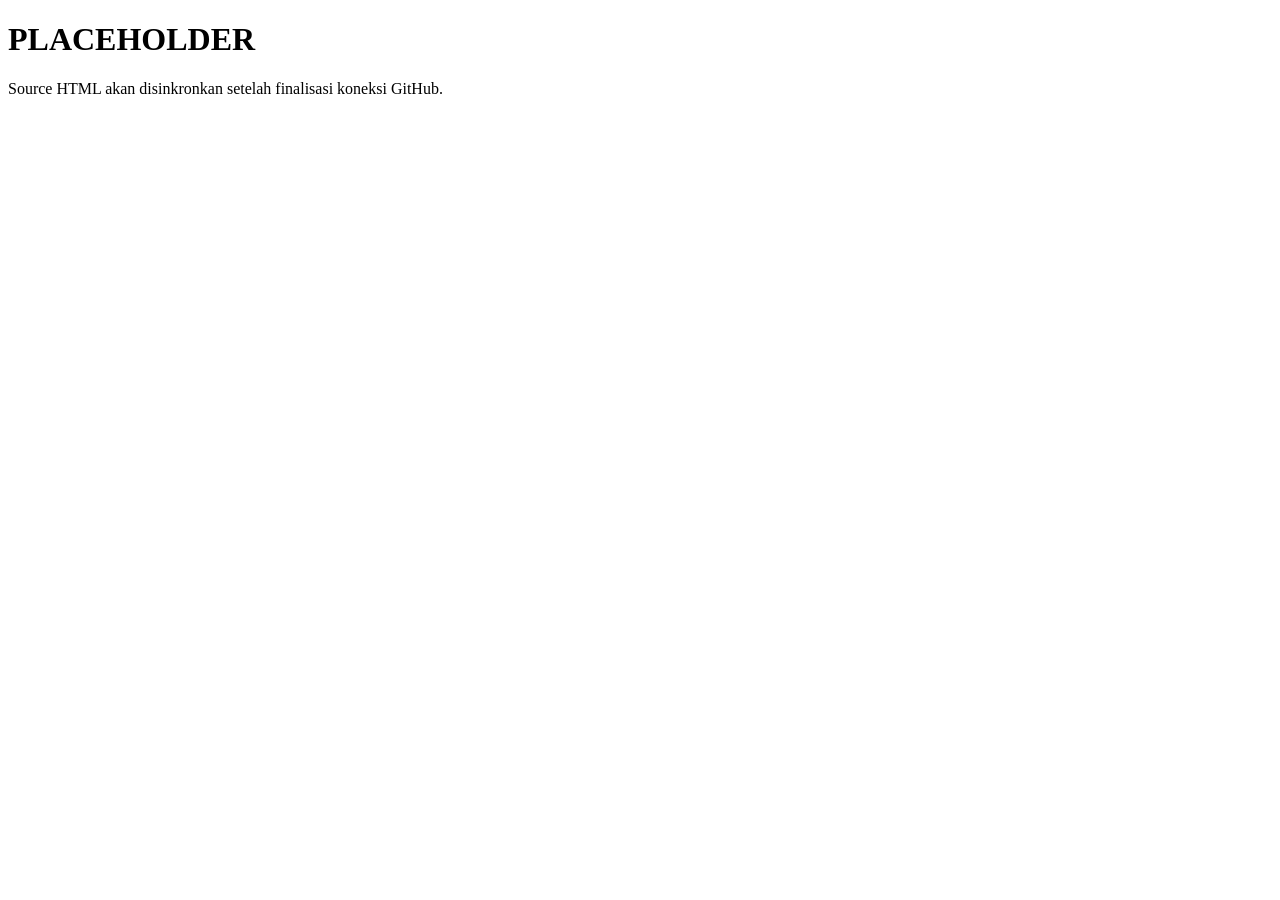
==== index.html @ 344e80d4 "Initialize Link 01" ====
<!DOCTYPE html>
<html><head><meta charset="UTF-8"><meta name="viewport" content="width=device-width, initial-scale=1.0"><title>Layanan Surat - Puskesmas Klampis Ngasem</title></head><body><h1>PLACEHOLDER</h1><p>Source HTML akan disinkronkan setelah finalisasi koneksi GitHub.</p></body></html>
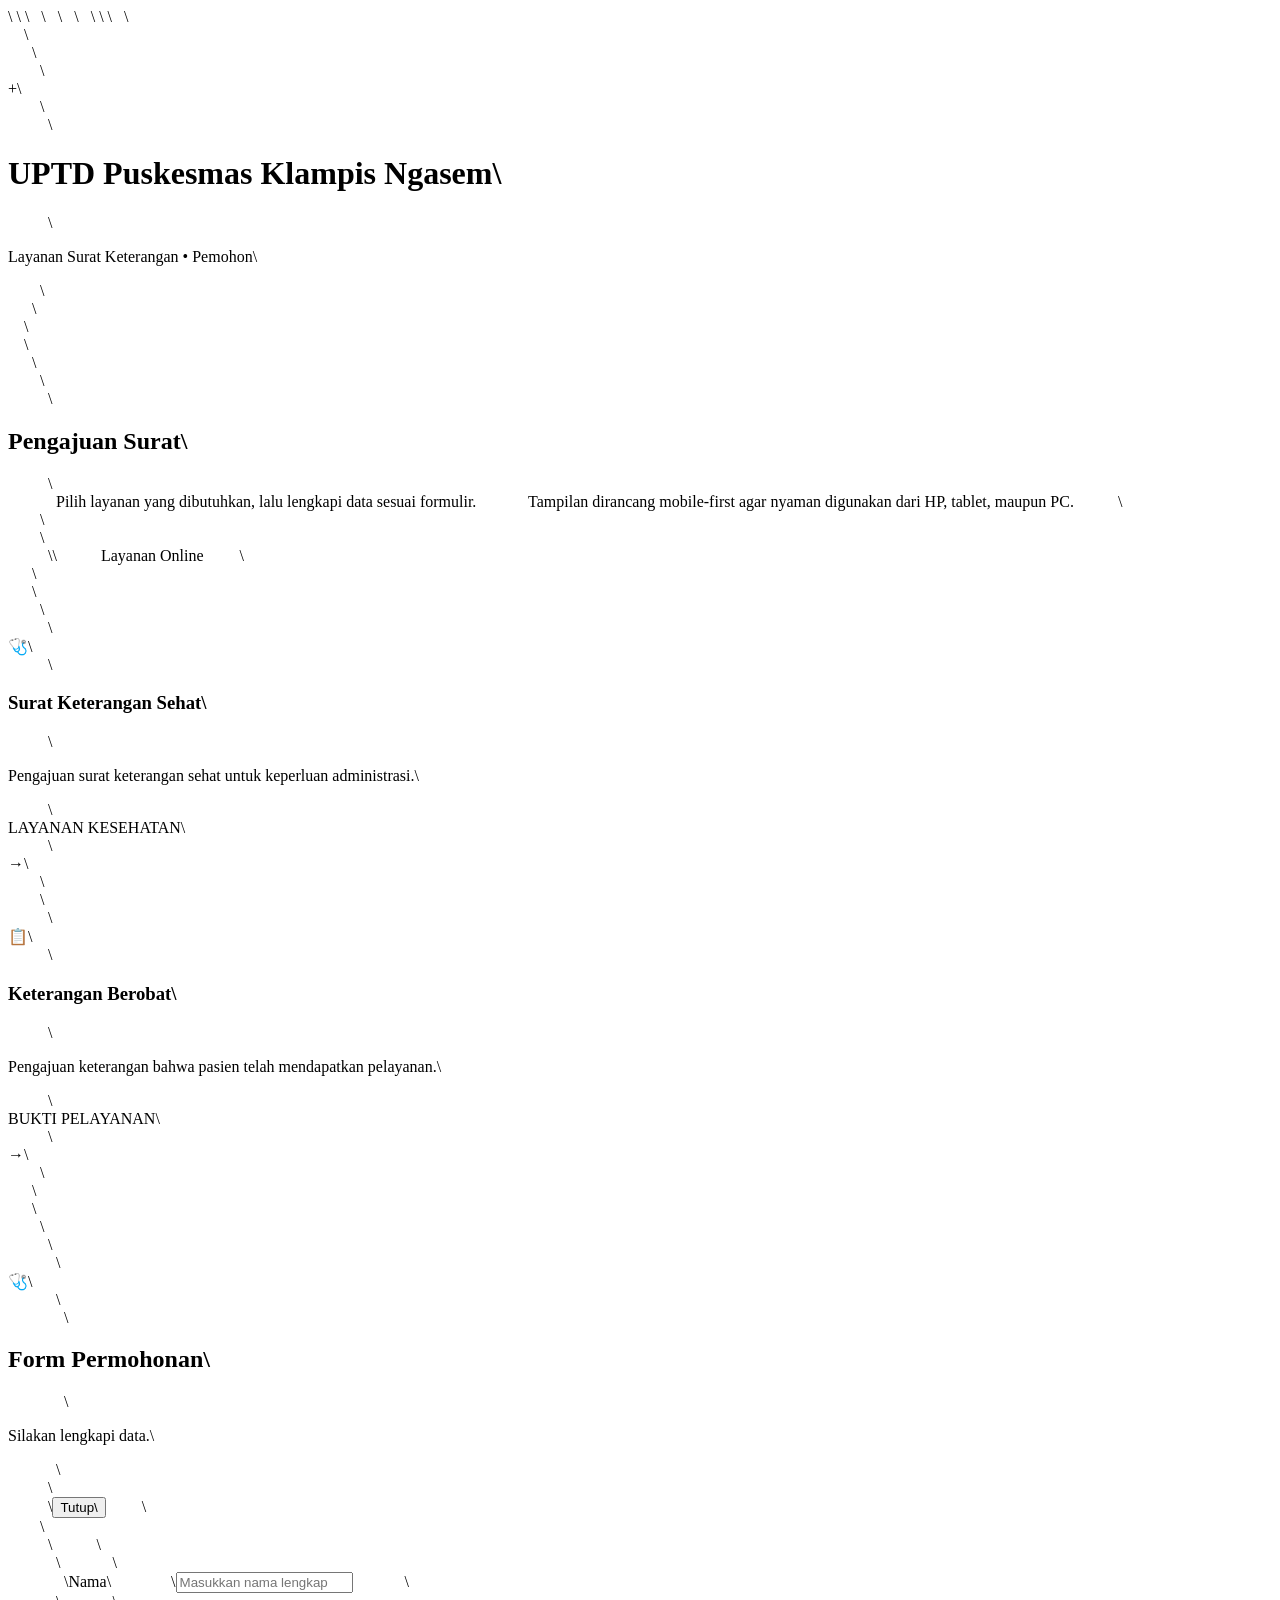
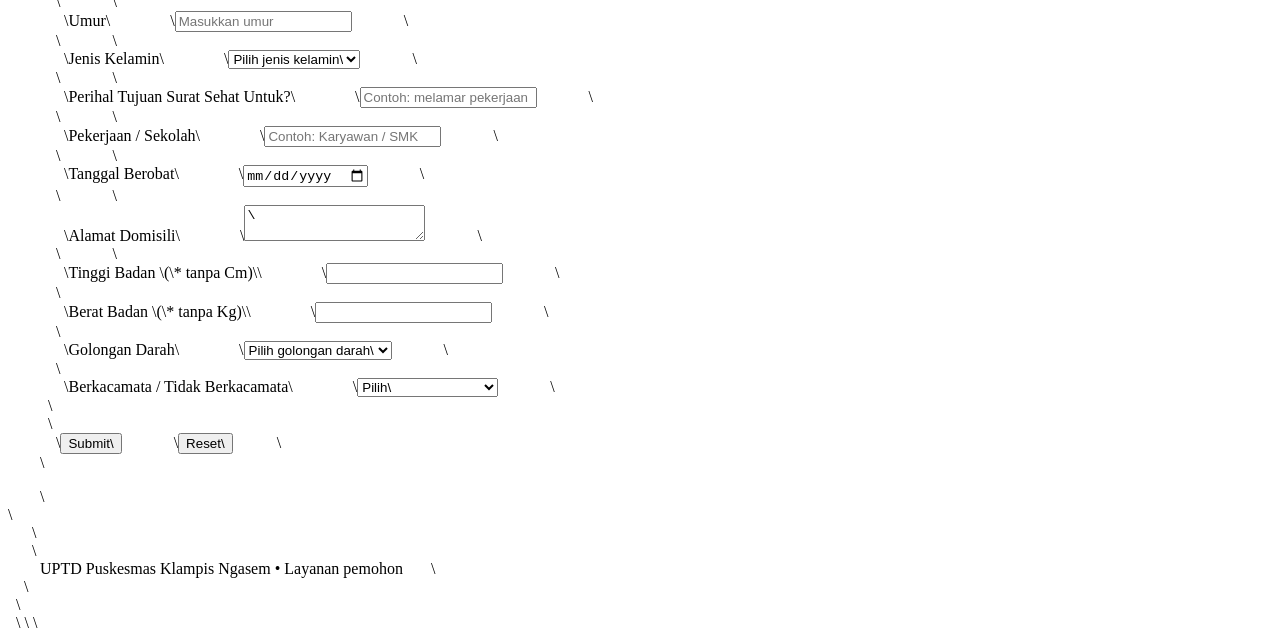
==== commit a2c17fa8: "Replace Link 01 placeholder with final applicant page" ====
--- a/index.html
+++ b/index.html
@@ -1,2 +1,2439 @@
-<!DOCTYPE html>
-<html><head><meta charset="UTF-8"><meta name="viewport" content="width=device-width, initial-scale=1.0"><title>Layanan Surat - Puskesmas Klampis Ngasem</title></head><body><h1>PLACEHOLDER</h1><p>Source HTML akan disinkronkan setelah finalisasi koneksi GitHub.</p></body></html>+\<!DOCTYPE html>
+
+\<html lang="id">
+
+\<head>
+
+  \<base target="\_top">
+
+  \<meta name="viewport" content="width=device-width, initial-scale=1.0, viewport-fit=cover">
+
+  \<title>Layanan Surat - Puskesmas Klampis Ngasem\</title>
+
+
+
+  \<style>
+
+    \*{
+
+      box-sizing:border-box;
+
+      -webkit-tap-highlight-color:transparent;
+
+    }
+
+
+
+    :root{
+
+      --ink:#14334a;
+
+      --muted:#6d8395;
+
+      --line:rgba(255,255,255,.48);
+
+      --shadow:0 24px 70px rgba(24,63,92,.16);
+
+      --radius:28px;
+
+      --sehat-1:#08a95b;
+
+      --sehat-2:#00753d;
+
+      --sehat-3:#44db8c;
+
+      --berobat-1:#ffc928;
+
+      --berobat-2:#f18f00;
+
+      --berobat-3:#ffe36e;
+
+      --blue-1:#0d82ff;
+
+      --blue-2:#1454c8;
+
+    }
+
+
+
+    html{
+
+      scroll-behavior:smooth;
+
+      background:#f2f8fb;
+
+    }
+
+
+
+    body{
+
+      margin:0;
+
+      min-height:100vh;
+
+      font-family:Inter,system-ui,-apple-system,BlinkMacSystemFont,"Segoe UI",Arial,Helvetica,sans-serif;
+
+      color:var(--ink);
+
+      background:
+
+        radial-gradient(circle at 8% 8%, rgba(0,166,255,.20), transparent 24%),
+
+        radial-gradient(circle at 92% 18%, rgba(0,201,120,.17), transparent 26%),
+
+        radial-gradient(circle at 18% 90%, rgba(255,196,0,.13), transparent 25%),
+
+        linear-gradient(135deg,#edf8ff 0%,#f7fbff 50%,#eefbf7 100%);
+
+      overflow-x:hidden;
+
+    }
+
+
+
+    body::before,
+
+    body::after{
+
+      content:"";
+
+      position:fixed;
+
+      z-index:-1;
+
+      border-radius:50%;
+
+      filter:blur(1px);
+
+      pointer-events:none;
+
+    }
+
+
+
+    body::before{
+
+      width:230px;
+
+      height:230px;
+
+      left:-90px;
+
+      top:22%;
+
+      background:radial-gradient(circle,#1ab6ff 0%,rgba(26,182,255,.12) 55%,transparent 72%);
+
+      opacity:.6;
+
+    }
+
+
+
+    body::after{
+
+      width:260px;
+
+      height:260px;
+
+      right:-90px;
+
+      bottom:5%;
+
+      background:radial-gradient(circle,#21d27f 0%,rgba(33,210,127,.10) 58%,transparent 74%);
+
+      opacity:.55;
+
+    }
+
+
+
+    .container{
+
+      width:min(1160px,94%);
+
+      margin:0 auto;
+
+      padding:18px 0 42px;
+
+    }
+
+
+
+    /\* ===== HEADER ===== \*/
+
+    header{
+
+      padding:8px 0 20px;
+
+    }
+
+
+
+    .brand{
+
+      display:flex;
+
+      align-items:center;
+
+      gap:14px;
+
+    }
+
+
+
+    .logo{
+
+      width:58px;
+
+      height:58px;
+
+      flex:0 0 58px;
+
+      border-radius:20px;
+
+      display:flex;
+
+      align-items:center;
+
+      justify-content:center;
+
+      color:#fff;
+
+      font-size:31px;
+
+      font-weight:900;
+
+      background:
+
+        linear-gradient(145deg,#15a8ff 0%,#0c70dd 52%,#084db4 100%);
+
+      border:1px solid rgba(255,255,255,.70);
+
+      box-shadow:
+
+        inset 0 1px 0 rgba(255,255,255,.55),
+
+        0 15px 30px rgba(4,91,177,.22);
+
+      transform:perspective(600px) rotateX(3deg);
+
+    }
+
+
+
+    .brand-copy h1{
+
+      margin:0;
+
+      font-size:clamp(20px,3vw,27px);
+
+      letter-spacing:-.4px;
+
+      color:#143b55;
+
+    }
+
+
+
+    .brand-copy p{
+
+      margin:4px 0 0;
+
+      color:#7990a1;
+
+      font-size:13px;
+
+      font-weight:600;
+
+    }
+
+
+
+    /\* ===== HERO ===== \*/
+
+    .hero{
+
+      position:relative;
+
+      overflow:hidden;
+
+      padding:26px;
+
+      margin-bottom:22px;
+
+      border-radius:32px;
+
+      background:
+
+        linear-gradient(135deg,rgba(255,255,255,.96),rgba(247,253,255,.82));
+
+      border:1px solid rgba(255,255,255,.95);
+
+      box-shadow:var(--shadow);
+
+      backdrop-filter:blur(12px);
+
+      -webkit-backdrop-filter:blur(12px);
+
+    }
+
+
+
+    .hero::before{
+
+      content:"";
+
+      position:absolute;
+
+      right:-90px;
+
+      top:-110px;
+
+      width:300px;
+
+      height:300px;
+
+      border-radius:50%;
+
+      background:radial-gradient(circle at 35% 35%,rgba(8,168,255,.18),rgba(8,168,255,.04) 58%,transparent 70%);
+
+    }
+
+
+
+    .hero-top{
+
+      position:relative;
+
+      z-index:2;
+
+      display:flex;
+
+      align-items:flex-end;
+
+      justify-content:space-between;
+
+      gap:15px;
+
+    }
+
+
+
+    .hero h2{
+
+      margin:0 0 6px;
+
+      font-size:clamp(26px,4vw,36px);
+
+      letter-spacing:-.8px;
+
+      color:#11384f;
+
+    }
+
+
+
+    .hero-description{
+
+      margin:0;
+
+      color:#6d8496;
+
+      line-height:1.65;
+
+      max-width:720px;
+
+      font-size:14px;
+
+    }
+
+
+
+    .hero-badge{
+
+      display:inline-flex;
+
+      align-items:center;
+
+      gap:7px;
+
+      white-space:nowrap;
+
+      padding:10px 13px;
+
+      border-radius:999px;
+
+      background:rgba(18,132,255,.08);
+
+      border:1px solid rgba(18,132,255,.13);
+
+      color:#126fcb;
+
+      font-size:12px;
+
+      font-weight:800;
+
+      box-shadow:inset 0 1px 0 rgba(255,255,255,.7);
+
+    }
+
+
+
+    .dot{
+
+      width:8px;
+
+      height:8px;
+
+      border-radius:50%;
+
+      background:#12b76a;
+
+      box-shadow:0 0 0 5px rgba(18,183,106,.12);
+
+    }
+
+
+
+    /\* ===== SERVICE CARDS ===== \*/
+
+    .cards{
+
+      position:relative;
+
+      z-index:2;
+
+      display:grid;
+
+      grid-template-columns:repeat(2, minmax(0,1fr));
+
+      gap:18px;
+
+      margin-top:22px;
+
+    }
+
+
+
+    .card{
+
+      position:relative;
+
+      min-height:206px;
+
+      overflow:hidden;
+
+      cursor:pointer;
+
+      border-radius:28px;
+
+      padding:24px;
+
+      color:#fff;
+
+      border:1px solid rgba(255,255,255,.34);
+
+      box-shadow:
+
+        0 22px 48px rgba(14,64,98,.18),
+
+        inset 0 1px 0 rgba(255,255,255,.28);
+
+      transform:translateY(0) scale(1);
+
+      transition:
+
+        transform .22s ease,
+
+        box-shadow .22s ease,
+
+        filter .22s ease;
+
+      isolation:isolate;
+
+    }
+
+
+
+    .card::before{
+
+      content:"";
+
+      position:absolute;
+
+      inset:0;
+
+      z-index:-3;
+
+      background:
+
+        linear-gradient(145deg,rgba(255,255,255,.22),transparent 35%),
+
+        linear-gradient(320deg,rgba(0,0,0,.13),transparent 58%);
+
+    }
+
+
+
+    .card::after{
+
+      content:"";
+
+      position:absolute;
+
+      z-index:-2;
+
+      width:210px;
+
+      height:210px;
+
+      right:-90px;
+
+      top:-110px;
+
+      border-radius:50%;
+
+      background:radial-gradient(circle,rgba(255,255,255,.34) 0%,rgba(255,255,255,.09) 50%,transparent 72%);
+
+    }
+
+
+
+    .card:hover{
+
+      transform:translateY(-5px) scale(1.012);
+
+      box-shadow:
+
+        0 28px 64px rgba(14,64,98,.23),
+
+        inset 0 1px 0 rgba(255,255,255,.33);
+
+      filter:saturate(1.05);
+
+    }
+
+
+
+    .card:active{
+
+      transform:translateY(-1px) scale(.996);
+
+    }
+
+
+
+    .card.sehat{
+
+      background:
+
+        linear-gradient(145deg,var(--sehat-3) 0%,var(--sehat-1) 36%,var(--sehat-2) 100%);
+
+    }
+
+
+
+    .card.berobat{
+
+      background:
+
+        linear-gradient(145deg,var(--berobat-3) 0%,var(--berobat-1) 33%,var(--berobat-2) 100%);
+
+      color:#503600;
+
+    }
+
+
+
+    .icon-wrap{
+
+      width:58px;
+
+      height:58px;
+
+      display:flex;
+
+      align-items:center;
+
+      justify-content:center;
+
+      margin-bottom:18px;
+
+      border-radius:19px;
+
+      background:rgba(255,255,255,.22);
+
+      border:1px solid rgba(255,255,255,.38);
+
+      box-shadow:
+
+        inset 0 2px 0 rgba(255,255,255,.36),
+
+        0 10px 24px rgba(0,0,0,.10);
+
+      backdrop-filter:blur(6px);
+
+      -webkit-backdrop-filter:blur(6px);
+
+      font-size:29px;
+
+    }
+
+
+
+    .card.berobat .icon-wrap{
+
+      background:rgba(255,255,255,.29);
+
+      border-color:rgba(255,255,255,.45);
+
+    }
+
+
+
+    .card h3{
+
+      margin:0 0 8px;
+
+      font-size:clamp(20px,2.6vw,27px);
+
+      line-height:1.1;
+
+      letter-spacing:-.45px;
+
+    }
+
+
+
+    .card p{
+
+      margin:0;
+
+      max-width:90%;
+
+      min-height:40px;
+
+      font-size:13px;
+
+      line-height:1.55;
+
+      color:rgba(255,255,255,.88);
+
+    }
+
+
+
+    .card.berobat p{
+
+      color:rgba(80,54,0,.78);
+
+    }
+
+
+
+    .card-action{
+
+      position:absolute;
+
+      right:20px;
+
+      bottom:18px;
+
+      width:46px;
+
+      height:46px;
+
+      display:flex;
+
+      align-items:center;
+
+      justify-content:center;
+
+      border-radius:16px;
+
+      background:rgba(255,255,255,.20);
+
+      border:1px solid rgba(255,255,255,.30);
+
+      box-shadow:
+
+        inset 0 1px 0 rgba(255,255,255,.34),
+
+        0 9px 20px rgba(0,0,0,.10);
+
+      font-size:22px;
+
+      color:#fff;
+
+    }
+
+
+
+    .card.berobat .card-action{
+
+      background:rgba(255,255,255,.30);
+
+      border-color:rgba(255,255,255,.42);
+
+      color:#5f4100;
+
+    }
+
+
+
+    .mini-tag{
+
+      display:inline-flex;
+
+      align-items:center;
+
+      margin-top:15px;
+
+      padding:7px 10px;
+
+      border-radius:999px;
+
+      background:rgba(255,255,255,.16);
+
+      border:1px solid rgba(255,255,255,.26);
+
+      font-size:11px;
+
+      font-weight:800;
+
+      color:#fff;
+
+    }
+
+
+
+    .card.berobat .mini-tag{
+
+      color:#624200;
+
+      background:rgba(255,255,255,.28);
+
+      border-color:rgba(255,255,255,.42);
+
+    }
+
+
+
+    /\* ===== FORM ===== \*/
+
+    .form-area{
+
+      display:none;
+
+      position:relative;
+
+      overflow:hidden;
+
+      margin-top:22px;
+
+      padding:24px;
+
+      border-radius:30px;
+
+      background:rgba(255,255,255,.94);
+
+      border:1px solid rgba(255,255,255,.92);
+
+      box-shadow:0 25px 75px rgba(23,69,103,.15);
+
+      backdrop-filter:blur(12px);
+
+      -webkit-backdrop-filter:blur(12px);
+
+    }
+
+
+
+    .form-area::before{
+
+      content:"";
+
+      position:absolute;
+
+      inset:auto -70px -120px auto;
+
+      width:260px;
+
+      height:260px;
+
+      border-radius:50%;
+
+      background:radial-gradient(circle,rgba(0,160,255,.10),transparent 70%);
+
+      pointer-events:none;
+
+    }
+
+
+
+    .form-area.theme-sehat{
+
+      box-shadow:
+
+        0 28px 80px rgba(0,121,61,.15),
+
+        inset 0 0 0 1px rgba(0,168,91,.06);
+
+    }
+
+
+
+    .form-area.theme-berobat{
+
+      box-shadow:
+
+        0 28px 80px rgba(224,145,0,.15),
+
+        inset 0 0 0 1px rgba(241,143,0,.07);
+
+    }
+
+
+
+    .form-header{
+
+      position:relative;
+
+      z-index:2;
+
+      display:flex;
+
+      justify-content:space-between;
+
+      align-items:flex-start;
+
+      gap:16px;
+
+      padding-bottom:18px;
+
+      border-bottom:1px solid #e7eff4;
+
+    }
+
+
+
+    .form-title-line{
+
+      display:flex;
+
+      align-items:flex-start;
+
+      gap:12px;
+
+    }
+
+
+
+    .form-mark{
+
+      width:44px;
+
+      height:44px;
+
+      flex:0 0 44px;
+
+      display:flex;
+
+      align-items:center;
+
+      justify-content:center;
+
+      border-radius:15px;
+
+      font-size:21px;
+
+      background:#ecf7ff;
+
+      box-shadow:inset 0 1px 0 rgba(255,255,255,.85);
+
+    }
+
+
+
+    .theme-sehat .form-mark{
+
+      background:#e8f8ef;
+
+    }
+
+
+
+    .theme-berobat .form-mark{
+
+      background:#fff4cb;
+
+    }
+
+
+
+    .form-header h2{
+
+      margin:0;
+
+      font-size:clamp(20px,3vw,28px);
+
+      color:#17394f;
+
+      letter-spacing:-.45px;
+
+    }
+
+
+
+    .form-header p{
+
+      margin:6px 0 0;
+
+      color:#708697;
+
+      font-size:13px;
+
+      line-height:1.5;
+
+    }
+
+
+
+    .close-btn{
+
+      flex:0 0 auto;
+
+      border:1px solid #dce8ee !important;
+
+      background:#f3f7fa !important;
+
+      color:#476274 !important;
+
+      box-shadow:none !important;
+
+    }
+
+
+
+    .form-grid{
+
+      position:relative;
+
+      z-index:2;
+
+      display:grid;
+
+      grid-template-columns:repeat(2,minmax(0,1fr));
+
+      gap:16px;
+
+      margin-top:22px;
+
+    }
+
+
+
+    .field{
+
+      display:flex;
+
+      flex-direction:column;
+
+      gap:7px;
+
+    }
+
+
+
+    .full{
+
+      grid-column:1/-1;
+
+    }
+
+
+
+    label{
+
+      font-size:12px;
+
+      font-weight:800;
+
+      color:#4f6779;
+
+      letter-spacing:.1px;
+
+    }
+
+
+
+    input,
+
+    select,
+
+    textarea{
+
+      width:100%;
+
+      border:1px solid #dbe7ee;
+
+      border-radius:14px;
+
+      padding:13px 14px;
+
+      font-size:14px;
+
+      line-height:1.4;
+
+      color:#17384d;
+
+      background:linear-gradient(180deg,#ffffff,#fafdff);
+
+      outline:none;
+
+      font-family:inherit;
+
+      box-shadow:
+
+        inset 0 1px 0 rgba(255,255,255,.86),
+
+        0 6px 18px rgba(38,80,110,.04);
+
+      transition:
+
+        border-color .18s ease,
+
+        box-shadow .18s ease,
+
+        transform .18s ease;
+
+    }
+
+
+
+    input::placeholder,
+
+    textarea::placeholder{
+
+      color:#9aadb9;
+
+    }
+
+
+
+    input:focus,
+
+    select:focus,
+
+    textarea:focus{
+
+      border-color:#238de7;
+
+      box-shadow:
+
+        0 0 0 4px rgba(35,141,231,.10),
+
+        0 10px 24px rgba(38,110,157,.08);
+
+      transform:translateY(-1px);
+
+    }
+
+
+
+    .theme-sehat input:focus,
+
+    .theme-sehat select:focus,
+
+    .theme-sehat textarea:focus{
+
+      border-color:#13aa68;
+
+      box-shadow:
+
+        0 0 0 4px rgba(19,170,104,.10),
+
+        0 10px 24px rgba(28,127,84,.08);
+
+    }
+
+
+
+    .theme-berobat input:focus,
+
+    .theme-berobat select:focus,
+
+    .theme-berobat textarea:focus{
+
+      border-color:#f1a116;
+
+      box-shadow:
+
+        0 0 0 4px rgba(241,161,22,.11),
+
+        0 10px 24px rgba(185,121,16,.08);
+
+    }
+
+
+
+    textarea{
+
+      min-height:106px;
+
+      resize:vertical;
+
+    }
+
+
+
+    .field-note{
+
+      margin-top:2px;
+
+      font-size:10px;
+
+      color:#8aa0af;
+
+    }
+
+
+
+    .actions{
+
+      position:relative;
+
+      z-index:2;
+
+      display:flex;
+
+      gap:10px;
+
+      margin-top:22px;
+
+      flex-wrap:wrap;
+
+    }
+
+
+
+    button{
+
+      border:none;
+
+      border-radius:14px;
+
+      min-height:46px;
+
+      padding:12px 18px;
+
+      font-size:14px;
+
+      font-weight:900;
+
+      cursor:pointer;
+
+      font-family:inherit;
+
+      transition:
+
+        transform .18s ease,
+
+        box-shadow .18s ease,
+
+        filter .18s ease,
+
+        background .18s ease;
+
+    }
+
+
+
+    button:hover{
+
+      transform:translateY(-2px);
+
+      filter:saturate(1.05);
+
+    }
+
+
+
+    button:active{
+
+      transform:translateY(0);
+
+    }
+
+
+
+    #btnSubmit{
+
+      color:#fff;
+
+      background:
+
+        linear-gradient(145deg,#0f95f8 0%,#087edb 45%,#075eb6 100%);
+
+      box-shadow:
+
+        0 13px 28px rgba(8,126,219,.23),
+
+        inset 0 1px 0 rgba(255,255,255,.34);
+
+    }
+
+
+
+    .theme-sehat #btnSubmit{
+
+      background:
+
+        linear-gradient(145deg,#18ba70 0%,#099b5a 48%,#087241 100%);
+
+      box-shadow:
+
+        0 13px 28px rgba(9,155,90,.24),
+
+        inset 0 1px 0 rgba(255,255,255,.34);
+
+    }
+
+
+
+    .theme-berobat #btnSubmit{
+
+      color:#503300;
+
+      background:
+
+        linear-gradient(145deg,#ffe46c 0%,#ffc328 46%,#f09300 100%);
+
+      box-shadow:
+
+        0 13px 28px rgba(240,147,0,.24),
+
+        inset 0 1px 0 rgba(255,255,255,.37);
+
+    }
+
+
+
+    .secondary{
+
+      background:linear-gradient(180deg,#f6f9fb,#edf3f6);
+
+      color:#496274;
+
+      border:1px solid #dde8ee;
+
+      box-shadow:0 7px 18px rgba(42,73,95,.07);
+
+    }
+
+
+
+    .message{
+
+      position:relative;
+
+      z-index:2;
+
+      display:none;
+
+      margin-top:18px;
+
+      padding:16px;
+
+      border-radius:15px;
+
+      line-height:1.55;
+
+      font-size:13px;
+
+    }
+
+
+
+    .success{
+
+      background:linear-gradient(145deg,#ecfbf3,#dcf6e8);
+
+      color:#1b704a;
+
+      border:1px solid #c4ead5;
+
+    }
+
+
+
+    .error{
+
+      background:linear-gradient(145deg,#fff2f2,#ffe5e5);
+
+      color:#a12b2b;
+
+      border:1px solid #f3cccc;
+
+    }
+
+
+
+    .loading{
+
+      opacity:.62;
+
+      pointer-events:none;
+
+    }
+
+
+
+    .hidden{
+
+      display:none!important;
+
+    }
+
+
+
+    .readonly-note{
+
+      padding:11px 12px;
+
+      border-radius:12px;
+
+      background:#f6fafc;
+
+      border:1px dashed #cbdfe9;
+
+      color:#6d8393;
+
+      font-size:11px;
+
+      line-height:1.5;
+
+    }
+
+
+
+    /\* ===== FOOTER ===== \*/
+
+    .footer-note{
+
+      margin-top:18px;
+
+      text-align:center;
+
+      color:#90a3ae;
+
+      font-size:10px;
+
+      letter-spacing:.15px;
+
+    }
+
+
+
+    /\* ===== MOBILE-FIRST ===== \*/
+
+    @media (max-width:700px){
+
+      body{
+
+        background:
+
+          radial-gradient(circle at 15% 5%,rgba(0,166,255,.17),transparent 28%),
+
+          radial-gradient(circle at 95% 22%,rgba(0,201,120,.15),transparent 30%),
+
+          linear-gradient(180deg,#edf8ff 0%,#f9fcfd 52%,#eefaf5 100%);
+
+      }
+
+
+
+      .container{
+
+        width:calc(100% - 24px);
+
+        padding:10px 0 28px;
+
+      }
+
+
+
+      header{
+
+        padding:4px 2px 13px;
+
+      }
+
+
+
+      .brand{
+
+        gap:11px;
+
+      }
+
+
+
+      .logo{
+
+        width:50px;
+
+        height:50px;
+
+        flex-basis:50px;
+
+        border-radius:17px;
+
+        font-size:27px;
+
+      }
+
+
+
+      .brand-copy h1{
+
+        font-size:18px;
+
+      }
+
+
+
+      .brand-copy p{
+
+        font-size:11px;
+
+      }
+
+
+
+      .hero{
+
+        padding:17px;
+
+        border-radius:24px;
+
+        margin-bottom:14px;
+
+      }
+
+
+
+      .hero-top{
+
+        display:block;
+
+      }
+
+
+
+      .hero h2{
+
+        font-size:25px;
+
+      }
+
+
+
+      .hero-description{
+
+        font-size:12px;
+
+        line-height:1.55;
+
+      }
+
+
+
+      .hero-badge{
+
+        margin-top:12px;
+
+        font-size:10px;
+
+        padding:8px 11px;
+
+      }
+
+
+
+      .cards{
+
+        grid-template-columns:1fr;
+
+        gap:13px;
+
+        margin-top:16px;
+
+      }
+
+
+
+      .card{
+
+        min-height:196px;
+
+        padding:20px;
+
+        border-radius:24px;
+
+      }
+
+
+
+      .card h3{
+
+        font-size:22px;
+
+      }
+
+
+
+      .card p{
+
+        font-size:12px;
+
+        max-width:84%;
+
+      }
+
+
+
+      .icon-wrap{
+
+        width:54px;
+
+        height:54px;
+
+        margin-bottom:15px;
+
+        border-radius:18px;
+
+      }
+
+
+
+      .card-action{
+
+        width:43px;
+
+        height:43px;
+
+        right:15px;
+
+        bottom:15px;
+
+        border-radius:15px;
+
+      }
+
+
+
+      .mini-tag{
+
+        margin-top:12px;
+
+        font-size:10px;
+
+      }
+
+
+
+      .form-area{
+
+        padding:17px;
+
+        border-radius:24px;
+
+        margin-top:14px;
+
+      }
+
+
+
+      .form-header{
+
+        gap:12px;
+
+      }
+
+
+
+      .form-title-line{
+
+        gap:10px;
+
+      }
+
+
+
+      .form-mark{
+
+        width:40px;
+
+        height:40px;
+
+        flex-basis:40px;
+
+        border-radius:14px;
+
+        font-size:19px;
+
+      }
+
+
+
+      .form-header h2{
+
+        font-size:20px;
+
+      }
+
+
+
+      .form-header p{
+
+        font-size:11px;
+
+      }
+
+
+
+      .form-header{
+
+        align-items:flex-start;
+
+      }
+
+
+
+      .close-btn{
+
+        min-height:40px;
+
+        padding:9px 11px;
+
+        font-size:11px;
+
+      }
+
+
+
+      .form-grid{
+
+        grid-template-columns:1fr;
+
+        gap:13px;
+
+        margin-top:18px;
+
+      }
+
+
+
+      .full{
+
+        grid-column:auto;
+
+      }
+
+
+
+      label{
+
+        font-size:11px;
+
+      }
+
+
+
+      input,
+
+      select,
+
+      textarea{
+
+        min-height:44px;
+
+        padding:12px;
+
+        border-radius:13px;
+
+        font-size:13px;
+
+      }
+
+
+
+      textarea{
+
+        min-height:100px;
+
+      }
+
+
+
+      .actions{
+
+        display:grid;
+
+        grid-template-columns:1fr 1fr;
+
+        gap:9px;
+
+      }
+
+
+
+      .actions button{
+
+        width:100%;
+
+        padding:11px 12px;
+
+        min-height:46px;
+
+        font-size:13px;
+
+      }
+
+
+
+      .message{
+
+        padding:14px;
+
+        font-size:12px;
+
+      }
+
+
+
+      .footer-note{
+
+        font-size:9px;
+
+      }
+
+    }
+
+
+
+    @media (min-width:701px) and (max-width:950px){
+
+      .container{
+
+        width:92%;
+
+      }
+
+      .card{
+
+        min-height:210px;
+
+      }
+
+    }
+
+
+
+    @media (max-width:480px){
+
+      .cards{
+
+        gap:11px;
+
+      }
+
+
+
+      .card{
+
+        min-height:184px;
+
+      }
+
+
+
+      .card h3{
+
+        font-size:20px;
+
+      }
+
+
+
+      .card p{
+
+        max-width:82%;
+
+      }
+
+
+
+      .card-action{
+
+        width:40px;
+
+        height:40px;
+
+        font-size:19px;
+
+      }
+
+
+
+      .actions{
+
+        grid-template-columns:1fr;
+
+      }
+
+    }
+
+
+
+    @media (prefers-reduced-motion:reduce){
+
+      \*,
+
+      \*::before,
+
+      \*::after{
+
+        scroll-behavior:auto!important;
+
+        transition:none!important;
+
+      }
+
+    }
+
+  \</style>
+
+\</head>
+
+
+
+\<body>
+
+  \<div class="container">
+
+
+
+    \<header>
+
+      \<div class="brand">
+
+        \<div class="logo">+\</div>
+
+        \<div class="brand-copy">
+
+          \<h1>UPTD Puskesmas Klampis Ngasem\</h1>
+
+          \<p>Layanan Surat Keterangan • Pemohon\</p>
+
+        \</div>
+
+      \</div>
+
+    \</header>
+
+
+
+    \<section class="hero">
+
+      \<div class="hero-top">
+
+        \<div>
+
+          \<h2>Pengajuan Surat\</h2>
+
+          \<div class="hero-description">
+
+            Pilih layanan yang dibutuhkan, lalu lengkapi data sesuai formulir.
+
+            Tampilan dirancang mobile-first agar nyaman digunakan dari HP, tablet, maupun PC.
+
+          \</div>
+
+        \</div>
+
+
+
+        \<div class="hero-badge">
+
+          \<span class="dot">\</span>
+
+          Layanan Online
+
+        \</div>
+
+      \</div>
+
+
+
+      \<div class="cards">
+
+        \<div class="card sehat" onclick="bukaForm('SURAT_SEHAT')" role="button" tabindex="0"
+
+             onkeydown="if(event.key==='Enter'||event.key===' '){event.preventDefault();bukaForm('SURAT_SEHAT')}">
+
+          \<div class="icon-wrap">🩺\</div>
+
+          \<h3>Surat Keterangan Sehat\</h3>
+
+          \<p>Pengajuan surat keterangan sehat untuk keperluan administrasi.\</p>
+
+          \<div class="mini-tag">LAYANAN KESEHATAN\</div>
+
+          \<div class="card-action">→\</div>
+
+        \</div>
+
+
+
+        \<div class="card berobat" onclick="bukaForm('KETERANGAN_BEROBAT')" role="button" tabindex="0"
+
+             onkeydown="if(event.key==='Enter'||event.key===' '){event.preventDefault();bukaForm('KETERANGAN_BEROBAT')}">
+
+          \<div class="icon-wrap">📋\</div>
+
+          \<h3>Keterangan Berobat\</h3>
+
+          \<p>Pengajuan keterangan bahwa pasien telah mendapatkan pelayanan.\</p>
+
+          \<div class="mini-tag">BUKTI PELAYANAN\</div>
+
+          \<div class="card-action">→\</div>
+
+        \</div>
+
+      \</div>
+
+
+
+      \<div id="formArea" class="form-area">
+
+        \<div class="form-header">
+
+          \<div class="form-title-line">
+
+            \<div class="form-mark" id="formMark">🩺\</div>
+
+            \<div>
+
+              \<h2 id="judulForm">Form Permohonan\</h2>
+
+              \<p id="subjudulForm">Silakan lengkapi data.\</p>
+
+            \</div>
+
+          \</div>
+
+          \<button type="button" class="secondary close-btn" onclick="tutupForm()">Tutup\</button>
+
+        \</div>
+
+
+
+        \<form id="formPermohonan">
+
+          \<input type="hidden" id="jenisPermohonan">
+
+
+
+          \<div class="form-grid">
+
+
+
+            \<!-- NAMA -->
+
+            \<div class="field full">
+
+              \<label for="nama">Nama\</label>
+
+              \<input type="text" id="nama" required placeholder="Masukkan nama lengkap" autocomplete="name">
+
+            \</div>
+
+
+
+            \<!-- UMUR -->
+
+            \<div class="field" id="umurField">
+
+              \<label for="umur">Umur\</label>
+
+              \<input type="number" id="umur" min="0" step="1" inputmode="numeric"
+
+                     required placeholder="Masukkan umur">
+
+            \</div>
+
+
+
+            \<!-- JENIS KELAMIN -->
+
+            \<div class="field" id="jenisKelaminField">
+
+              \<label for="jenisKelamin">Jenis Kelamin\</label>
+
+              \<select id="jenisKelamin" required>
+
+                \<option value="">Pilih jenis kelamin\</option>
+
+                \<option value="Laki-laki">Laki-laki\</option>
+
+                \<option value="Perempuan">Perempuan\</option>
+
+              \</select>
+
+            \</div>
+
+
+
+            \<!-- TUJUAN SURAT SEHAT -->
+
+            \<div class="field full" id="keperluanField">
+
+              \<label for="keperluan">Perihal Tujuan Surat Sehat Untuk?\</label>
+
+              \<input type="text" id="keperluan" placeholder="Contoh: melamar pekerjaan">
+
+            \</div>
+
+
+
+            \<!-- PEKERJAAN / SEKOLAH UNTUK BEROBAT -->
+
+            \<div class="field" id="pekerjaanField">
+
+              \<label for="pekerjaanSekolah">Pekerjaan / Sekolah\</label>
+
+              \<input type="text" id="pekerjaanSekolah" placeholder="Contoh: Karyawan / SMK">
+
+            \</div>
+
+
+
+            \<!-- TANGGAL BEROBAT -->
+
+            \<div class="field" id="tanggalBerobatField">
+
+              \<label for="tanggalBerobat">Tanggal Berobat\</label>
+
+              \<input type="date" id="tanggalBerobat">
+
+            \</div>
+
+
+
+            \<!-- ALAMAT -->
+
+            \<div class="field full">
+
+              \<label for="alamat">Alamat Domisili\</label>
+
+              \<textarea id="alamat" required placeholder="Masukkan alamat domisili lengkap">\</textarea>
+
+            \</div>
+
+
+
+            \<!-- ================= SURAT SEHAT ================= -->
+
+
+
+            \<div class="field sehat-field" id="tinggiBadanField">
+
+              \<label for="tinggiBadan">Tinggi Badan \<span class="field-note">(\* tanpa Cm)\</span>\</label>
+
+              \<input type="number" id="tinggiBadan" min="1" step="0.1" inputmode="decimal"
+
+                     placeholder="Contoh: 170">
+
+            \</div>
+
+
+
+            \<div class="field sehat-field" id="beratBadanField">
+
+              \<label for="beratBadan">Berat Badan \<span class="field-note">(\* tanpa Kg)\</span>\</label>
+
+              \<input type="number" id="beratBadan" min="1" step="0.1" inputmode="decimal"
+
+                     placeholder="Contoh: 65">
+
+            \</div>
+
+
+
+            \<div class="field sehat-field" id="golonganDarahField">
+
+              \<label for="golonganDarah">Golongan Darah\</label>
+
+              \<select id="golonganDarah">
+
+                \<option value="">Pilih golongan darah\</option>
+
+                \<option value="A">A\</option>
+
+                \<option value="B">B\</option>
+
+                \<option value="AB">AB\</option>
+
+                \<option value="O">O\</option>
+
+              \</select>
+
+            \</div>
+
+
+
+            \<div class="field sehat-field" id="berkacamataField">
+
+              \<label for="berkacamata">Berkacamata / Tidak Berkacamata\</label>
+
+              \<select id="berkacamata">
+
+                \<option value="">Pilih\</option>
+
+                \<option value="Berkacamata">Berkacamata\</option>
+
+                \<option value="Tidak Berkacamata">Tidak Berkacamata\</option>
+
+              \</select>
+
+            \</div>
+
+
+
+          \</div>
+
+
+
+          \<div class="actions">
+
+            \<button type="submit" id="btnSubmit">Submit\</button>
+
+            \<button type="button" class="secondary" onclick="resetForm()">Reset\</button>
+
+          \</div>
+
+        \</form>
+
+
+
+        \<div id="message" class="message">\</div>
+
+      \</div>
+
+
+
+      \<div class="footer-note">
+
+        UPTD Puskesmas Klampis Ngasem • Layanan pemohon
+
+      \</div>
+
+    \</section>
+
+
+
+  \</div>
+
+
+
+  \<script>
+
+    let jenisAktif = '';
+
+
+
+    function setFieldRequired(id, required) {
+
+      const el = document.getElementById(id);
+
+      if (el) el.required = required;
+
+    }
+
+
+
+    function setVisible(id, visible) {
+
+      const el = document.getElementById(id);
+
+      if (el) el.style.display = visible ? 'flex' : 'none';
+
+    }
+
+
+
+    function bukaForm(jenis) {
+
+      jenisAktif = jenis;
+
+      document.getElementById('jenisPermohonan').value = jenis;
+
+
+
+      const isSehat = jenis === 'SURAT_SEHAT';
+
+      const formArea = document.getElementById('formArea');
+
+      const formMark = document.getElementById('formMark');
+
+
+
+      document.getElementById('judulForm').innerText = isSehat
+
+        ? 'SURAT KETERANGAN SEHAT'
+
+        : 'KETERANGAN BEROBAT';
+
+
+
+      document.getElementById('subjudulForm').innerText = isSehat
+
+        ? 'Silakan masukkan identitas anda kemudian klik submit.'
+
+        : 'Silakan isi data pasien dan tanggal berobat.';
+
+
+
+      formMark.innerText = isSehat ? '🩺' : '📋';
+
+
+
+      // Tema form sesuai jenis layanan
+
+      formArea.classList.remove('theme-sehat','theme-berobat');
+
+      formArea.classList.add(isSehat ? 'theme-sehat' : 'theme-berobat');
+
+
+
+      // Form khusus SURAT SEHAT sesuai rancangan sebelumnya.
+
+      setVisible('keperluanField', isSehat);
+
+      setVisible('pekerjaanField', !isSehat);
+
+      setVisible('tanggalBerobatField', !isSehat);
+
+
+
+      setVisible('tinggiBadanField', isSehat);
+
+      setVisible('beratBadanField', isSehat);
+
+      setVisible('golonganDarahField', isSehat);
+
+      setVisible('berkacamataField', isSehat);
+
+
+
+      setFieldRequired('keperluan', isSehat);
+
+      setFieldRequired('pekerjaanSekolah', !isSehat);
+
+      setFieldRequired('tanggalBerobat', !isSehat);
+
+
+
+      setFieldRequired('tinggiBadan', isSehat);
+
+      setFieldRequired('beratBadan', isSehat);
+
+      setFieldRequired('golonganDarah', isSehat);
+
+      setFieldRequired('berkacamata', isSehat);
+
+
+
+      formArea.style.display = 'block';
+
+
+
+      requestAnimationFrame(() => {
+
+        formArea.scrollIntoView({ behavior: 'smooth', block: 'start' });
+
+      });
+
+    }
+
+
+
+    function tutupForm() {
+
+      document.getElementById('formArea').style.display = 'none';
+
+    }
+
+
+
+    function resetForm() {
+
+      document.getElementById('formPermohonan').reset();
+
+      document.getElementById('jenisPermohonan').value = jenisAktif;
+
+      document.getElementById('message').style.display = 'none';
+
+    }
+
+
+
+    document.getElementById('formPermohonan').addEventListener('submit', function(e) {
+
+      e.preventDefault();
+
+
+
+      const formArea = document.getElementById('formArea');
+
+      const btn = document.getElementById('btnSubmit');
+
+
+
+      const data = {
+
+        jenisPermohonan: jenisAktif,
+
+        nama: document.getElementById('nama').value.trim(),
+
+        jenisKelamin: document.getElementById('jenisKelamin').value,
+
+        umur: document.getElementById('umur').value.trim(),
+
+        pekerjaanSekolah: document.getElementById('pekerjaanSekolah').value.trim(),
+
+        keperluan: document.getElementById('keperluan').value.trim(),
+
+        alamat: document.getElementById('alamat').value.trim(),
+
+
+
+        // Data Surat Keterangan Sehat
+
+        tinggiBadan: document.getElementById('tinggiBadan').value.trim(),
+
+        beratBadan: document.getElementById('beratBadan').value.trim(),
+
+        golonganDarah: document.getElementById('golonganDarah').value,
+
+        berkacamata: document.getElementById('berkacamata').value,
+
+
+
+        tanggalBerobat: document.getElementById('tanggalBerobat').value
+
+      };
+
+
+
+      btn.innerText = 'Mengirim...';
+
+      formArea.classList.add('loading');
+
+
+
+      google.script.run
+
+        .withSuccessHandler(function(result) {
+
+          formArea.classList.remove('loading');
+
+          btn.innerText = 'Submit';
+
+
+
+          tampilMessage(
+
+            'success',
+
+            '\<b>Permohonan berhasil dikirim.\</b>\<br>\<br>' +
+
+            'ID Permohonan:\<br>\<b>' + escapeHtml(result.id) + '\</b>\<br>\<br>' +
+
+            'Silakan menunggu proses petugas.'
+
+          );
+
+
+
+          document.getElementById('formPermohonan').reset();
+
+          document.getElementById('jenisPermohonan').value = jenisAktif;
+
+        })
+
+        .withFailureHandler(function(error) {
+
+          formArea.classList.remove('loading');
+
+          btn.innerText = 'Submit';
+
+
+
+          tampilMessage(
+
+            'error',
+
+            escapeHtml(error.message || 'Terjadi kesalahan.')
+
+          );
+
+        })
+
+        .submitPermohonan(data);
+
+    });
+
+
+
+    function tampilMessage(type, text) {
+
+      const el = document.getElementById('message');
+
+      el.className = 'message ' + type;
+
+      el.innerHTML = text;
+
+      el.style.display = 'block';
+
+      el.scrollIntoView({ behavior: 'smooth', block: 'nearest' });
+
+    }
+
+
+
+    function escapeHtml(value) {
+
+      return String(value || '')
+
+        .replace(/&/g, '&amp;')
+
+        .replace(/\</g, '&lt;')
+
+        .replace(/>/g, '&gt;')
+
+        .replace(/"/g, '&quot;')
+
+        .replace(/'/g, '&#039;');
+
+    }
+
+  \</script>
+
+\</body>
+
+\</html>
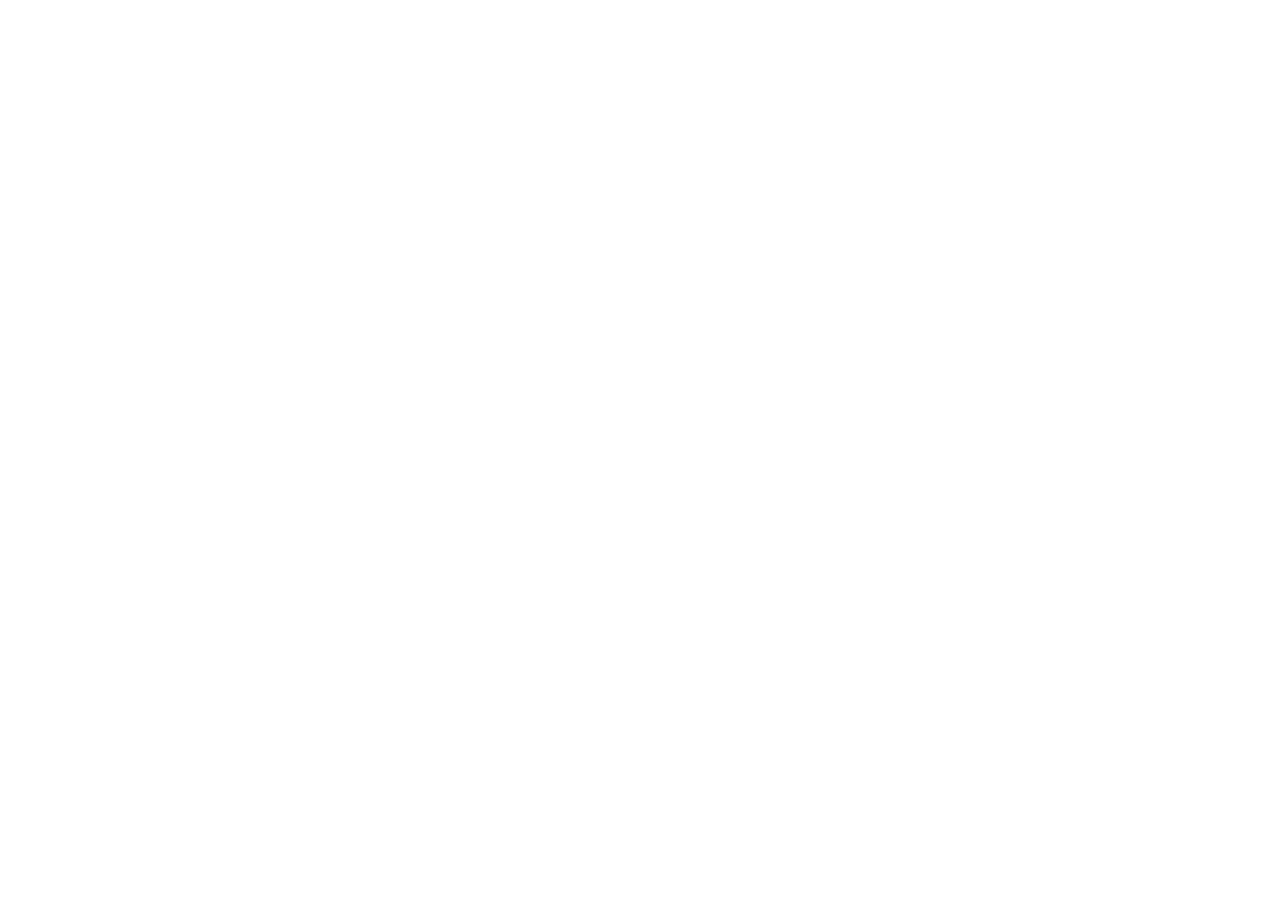
==== commit 128c9c74: "Fix Link 01 HTML escaping for GitHub Pages" ====
--- a/index.html
+++ b/index.html
@@ -1,20 +1,20 @@
-\<!DOCTYPE html>
-
-\<html lang="id">
-
-\<head>
-
-  \<base target="\_top">
-
-  \<meta name="viewport" content="width=device-width, initial-scale=1.0, viewport-fit=cover">
-
-  \<title>Layanan Surat - Puskesmas Klampis Ngasem\</title>
-
-
-
-  \<style>
-
-    \*{
+<!DOCTYPE html>
+
+<html lang="id">
+
+<head>
+
+  <base target="_top">
+
+  <meta name="viewport" content="width=device-width, initial-scale=1.0, viewport-fit=cover">
+
+  <title>Layanan Surat - Puskesmas Klampis Ngasem</title>
+
+
+
+  <style>
+
+    *{
 
       box-sizing:border-box;
 
@@ -160,7 +160,7 @@
 
 
 
-    /\* ===== HEADER ===== \*/
+    /* ===== HEADER ===== */
 
     header{
 
@@ -250,7 +250,7 @@
 
 
 
-    /\* ===== HERO ===== \*/
+    /* ===== HERO ===== */
 
     .hero{
 
@@ -396,7 +396,7 @@
 
 
 
-    /\* ===== SERVICE CARDS ===== \*/
+    /* ===== SERVICE CARDS ===== */
 
     .cards{
 
@@ -720,7 +720,7 @@
 
 
 
-    /\* ===== FORM ===== \*/
+    /* ===== FORM ===== */
 
     .form-area{
 
@@ -997,1443 +997,3 @@
       box-shadow:
 
         inset 0 1px 0 rgba(255,255,255,.86),
-
-        0 6px 18px rgba(38,80,110,.04);
-
-      transition:
-
-        border-color .18s ease,
-
-        box-shadow .18s ease,
-
-        transform .18s ease;
-
-    }
-
-
-
-    input::placeholder,
-
-    textarea::placeholder{
-
-      color:#9aadb9;
-
-    }
-
-
-
-    input:focus,
-
-    select:focus,
-
-    textarea:focus{
-
-      border-color:#238de7;
-
-      box-shadow:
-
-        0 0 0 4px rgba(35,141,231,.10),
-
-        0 10px 24px rgba(38,110,157,.08);
-
-      transform:translateY(-1px);
-
-    }
-
-
-
-    .theme-sehat input:focus,
-
-    .theme-sehat select:focus,
-
-    .theme-sehat textarea:focus{
-
-      border-color:#13aa68;
-
-      box-shadow:
-
-        0 0 0 4px rgba(19,170,104,.10),
-
-        0 10px 24px rgba(28,127,84,.08);
-
-    }
-
-
-
-    .theme-berobat input:focus,
-
-    .theme-berobat select:focus,
-
-    .theme-berobat textarea:focus{
-
-      border-color:#f1a116;
-
-      box-shadow:
-
-        0 0 0 4px rgba(241,161,22,.11),
-
-        0 10px 24px rgba(185,121,16,.08);
-
-    }
-
-
-
-    textarea{
-
-      min-height:106px;
-
-      resize:vertical;
-
-    }
-
-
-
-    .field-note{
-
-      margin-top:2px;
-
-      font-size:10px;
-
-      color:#8aa0af;
-
-    }
-
-
-
-    .actions{
-
-      position:relative;
-
-      z-index:2;
-
-      display:flex;
-
-      gap:10px;
-
-      margin-top:22px;
-
-      flex-wrap:wrap;
-
-    }
-
-
-
-    button{
-
-      border:none;
-
-      border-radius:14px;
-
-      min-height:46px;
-
-      padding:12px 18px;
-
-      font-size:14px;
-
-      font-weight:900;
-
-      cursor:pointer;
-
-      font-family:inherit;
-
-      transition:
-
-        transform .18s ease,
-
-        box-shadow .18s ease,
-
-        filter .18s ease,
-
-        background .18s ease;
-
-    }
-
-
-
-    button:hover{
-
-      transform:translateY(-2px);
-
-      filter:saturate(1.05);
-
-    }
-
-
-
-    button:active{
-
-      transform:translateY(0);
-
-    }
-
-
-
-    #btnSubmit{
-
-      color:#fff;
-
-      background:
-
-        linear-gradient(145deg,#0f95f8 0%,#087edb 45%,#075eb6 100%);
-
-      box-shadow:
-
-        0 13px 28px rgba(8,126,219,.23),
-
-        inset 0 1px 0 rgba(255,255,255,.34);
-
-    }
-
-
-
-    .theme-sehat #btnSubmit{
-
-      background:
-
-        linear-gradient(145deg,#18ba70 0%,#099b5a 48%,#087241 100%);
-
-      box-shadow:
-
-        0 13px 28px rgba(9,155,90,.24),
-
-        inset 0 1px 0 rgba(255,255,255,.34);
-
-    }
-
-
-
-    .theme-berobat #btnSubmit{
-
-      color:#503300;
-
-      background:
-
-        linear-gradient(145deg,#ffe46c 0%,#ffc328 46%,#f09300 100%);
-
-      box-shadow:
-
-        0 13px 28px rgba(240,147,0,.24),
-
-        inset 0 1px 0 rgba(255,255,255,.37);
-
-    }
-
-
-
-    .secondary{
-
-      background:linear-gradient(180deg,#f6f9fb,#edf3f6);
-
-      color:#496274;
-
-      border:1px solid #dde8ee;
-
-      box-shadow:0 7px 18px rgba(42,73,95,.07);
-
-    }
-
-
-
-    .message{
-
-      position:relative;
-
-      z-index:2;
-
-      display:none;
-
-      margin-top:18px;
-
-      padding:16px;
-
-      border-radius:15px;
-
-      line-height:1.55;
-
-      font-size:13px;
-
-    }
-
-
-
-    .success{
-
-      background:linear-gradient(145deg,#ecfbf3,#dcf6e8);
-
-      color:#1b704a;
-
-      border:1px solid #c4ead5;
-
-    }
-
-
-
-    .error{
-
-      background:linear-gradient(145deg,#fff2f2,#ffe5e5);
-
-      color:#a12b2b;
-
-      border:1px solid #f3cccc;
-
-    }
-
-
-
-    .loading{
-
-      opacity:.62;
-
-      pointer-events:none;
-
-    }
-
-
-
-    .hidden{
-
-      display:none!important;
-
-    }
-
-
-
-    .readonly-note{
-
-      padding:11px 12px;
-
-      border-radius:12px;
-
-      background:#f6fafc;
-
-      border:1px dashed #cbdfe9;
-
-      color:#6d8393;
-
-      font-size:11px;
-
-      line-height:1.5;
-
-    }
-
-
-
-    /\* ===== FOOTER ===== \*/
-
-    .footer-note{
-
-      margin-top:18px;
-
-      text-align:center;
-
-      color:#90a3ae;
-
-      font-size:10px;
-
-      letter-spacing:.15px;
-
-    }
-
-
-
-    /\* ===== MOBILE-FIRST ===== \*/
-
-    @media (max-width:700px){
-
-      body{
-
-        background:
-
-          radial-gradient(circle at 15% 5%,rgba(0,166,255,.17),transparent 28%),
-
-          radial-gradient(circle at 95% 22%,rgba(0,201,120,.15),transparent 30%),
-
-          linear-gradient(180deg,#edf8ff 0%,#f9fcfd 52%,#eefaf5 100%);
-
-      }
-
-
-
-      .container{
-
-        width:calc(100% - 24px);
-
-        padding:10px 0 28px;
-
-      }
-
-
-
-      header{
-
-        padding:4px 2px 13px;
-
-      }
-
-
-
-      .brand{
-
-        gap:11px;
-
-      }
-
-
-
-      .logo{
-
-        width:50px;
-
-        height:50px;
-
-        flex-basis:50px;
-
-        border-radius:17px;
-
-        font-size:27px;
-
-      }
-
-
-
-      .brand-copy h1{
-
-        font-size:18px;
-
-      }
-
-
-
-      .brand-copy p{
-
-        font-size:11px;
-
-      }
-
-
-
-      .hero{
-
-        padding:17px;
-
-        border-radius:24px;
-
-        margin-bottom:14px;
-
-      }
-
-
-
-      .hero-top{
-
-        display:block;
-
-      }
-
-
-
-      .hero h2{
-
-        font-size:25px;
-
-      }
-
-
-
-      .hero-description{
-
-        font-size:12px;
-
-        line-height:1.55;
-
-      }
-
-
-
-      .hero-badge{
-
-        margin-top:12px;
-
-        font-size:10px;
-
-        padding:8px 11px;
-
-      }
-
-
-
-      .cards{
-
-        grid-template-columns:1fr;
-
-        gap:13px;
-
-        margin-top:16px;
-
-      }
-
-
-
-      .card{
-
-        min-height:196px;
-
-        padding:20px;
-
-        border-radius:24px;
-
-      }
-
-
-
-      .card h3{
-
-        font-size:22px;
-
-      }
-
-
-
-      .card p{
-
-        font-size:12px;
-
-        max-width:84%;
-
-      }
-
-
-
-      .icon-wrap{
-
-        width:54px;
-
-        height:54px;
-
-        margin-bottom:15px;
-
-        border-radius:18px;
-
-      }
-
-
-
-      .card-action{
-
-        width:43px;
-
-        height:43px;
-
-        right:15px;
-
-        bottom:15px;
-
-        border-radius:15px;
-
-      }
-
-
-
-      .mini-tag{
-
-        margin-top:12px;
-
-        font-size:10px;
-
-      }
-
-
-
-      .form-area{
-
-        padding:17px;
-
-        border-radius:24px;
-
-        margin-top:14px;
-
-      }
-
-
-
-      .form-header{
-
-        gap:12px;
-
-      }
-
-
-
-      .form-title-line{
-
-        gap:10px;
-
-      }
-
-
-
-      .form-mark{
-
-        width:40px;
-
-        height:40px;
-
-        flex-basis:40px;
-
-        border-radius:14px;
-
-        font-size:19px;
-
-      }
-
-
-
-      .form-header h2{
-
-        font-size:20px;
-
-      }
-
-
-
-      .form-header p{
-
-        font-size:11px;
-
-      }
-
-
-
-      .form-header{
-
-        align-items:flex-start;
-
-      }
-
-
-
-      .close-btn{
-
-        min-height:40px;
-
-        padding:9px 11px;
-
-        font-size:11px;
-
-      }
-
-
-
-      .form-grid{
-
-        grid-template-columns:1fr;
-
-        gap:13px;
-
-        margin-top:18px;
-
-      }
-
-
-
-      .full{
-
-        grid-column:auto;
-
-      }
-
-
-
-      label{
-
-        font-size:11px;
-
-      }
-
-
-
-      input,
-
-      select,
-
-      textarea{
-
-        min-height:44px;
-
-        padding:12px;
-
-        border-radius:13px;
-
-        font-size:13px;
-
-      }
-
-
-
-      textarea{
-
-        min-height:100px;
-
-      }
-
-
-
-      .actions{
-
-        display:grid;
-
-        grid-template-columns:1fr 1fr;
-
-        gap:9px;
-
-      }
-
-
-
-      .actions button{
-
-        width:100%;
-
-        padding:11px 12px;
-
-        min-height:46px;
-
-        font-size:13px;
-
-      }
-
-
-
-      .message{
-
-        padding:14px;
-
-        font-size:12px;
-
-      }
-
-
-
-      .footer-note{
-
-        font-size:9px;
-
-      }
-
-    }
-
-
-
-    @media (min-width:701px) and (max-width:950px){
-
-      .container{
-
-        width:92%;
-
-      }
-
-      .card{
-
-        min-height:210px;
-
-      }
-
-    }
-
-
-
-    @media (max-width:480px){
-
-      .cards{
-
-        gap:11px;
-
-      }
-
-
-
-      .card{
-
-        min-height:184px;
-
-      }
-
-
-
-      .card h3{
-
-        font-size:20px;
-
-      }
-
-
-
-      .card p{
-
-        max-width:82%;
-
-      }
-
-
-
-      .card-action{
-
-        width:40px;
-
-        height:40px;
-
-        font-size:19px;
-
-      }
-
-
-
-      .actions{
-
-        grid-template-columns:1fr;
-
-      }
-
-    }
-
-
-
-    @media (prefers-reduced-motion:reduce){
-
-      \*,
-
-      \*::before,
-
-      \*::after{
-
-        scroll-behavior:auto!important;
-
-        transition:none!important;
-
-      }
-
-    }
-
-  \</style>
-
-\</head>
-
-
-
-\<body>
-
-  \<div class="container">
-
-
-
-    \<header>
-
-      \<div class="brand">
-
-        \<div class="logo">+\</div>
-
-        \<div class="brand-copy">
-
-          \<h1>UPTD Puskesmas Klampis Ngasem\</h1>
-
-          \<p>Layanan Surat Keterangan • Pemohon\</p>
-
-        \</div>
-
-      \</div>
-
-    \</header>
-
-
-
-    \<section class="hero">
-
-      \<div class="hero-top">
-
-        \<div>
-
-          \<h2>Pengajuan Surat\</h2>
-
-          \<div class="hero-description">
-
-            Pilih layanan yang dibutuhkan, lalu lengkapi data sesuai formulir.
-
-            Tampilan dirancang mobile-first agar nyaman digunakan dari HP, tablet, maupun PC.
-
-          \</div>
-
-        \</div>
-
-
-
-        \<div class="hero-badge">
-
-          \<span class="dot">\</span>
-
-          Layanan Online
-
-        \</div>
-
-      \</div>
-
-
-
-      \<div class="cards">
-
-        \<div class="card sehat" onclick="bukaForm('SURAT_SEHAT')" role="button" tabindex="0"
-
-             onkeydown="if(event.key==='Enter'||event.key===' '){event.preventDefault();bukaForm('SURAT_SEHAT')}">
-
-          \<div class="icon-wrap">🩺\</div>
-
-          \<h3>Surat Keterangan Sehat\</h3>
-
-          \<p>Pengajuan surat keterangan sehat untuk keperluan administrasi.\</p>
-
-          \<div class="mini-tag">LAYANAN KESEHATAN\</div>
-
-          \<div class="card-action">→\</div>
-
-        \</div>
-
-
-
-        \<div class="card berobat" onclick="bukaForm('KETERANGAN_BEROBAT')" role="button" tabindex="0"
-
-             onkeydown="if(event.key==='Enter'||event.key===' '){event.preventDefault();bukaForm('KETERANGAN_BEROBAT')}">
-
-          \<div class="icon-wrap">📋\</div>
-
-          \<h3>Keterangan Berobat\</h3>
-
-          \<p>Pengajuan keterangan bahwa pasien telah mendapatkan pelayanan.\</p>
-
-          \<div class="mini-tag">BUKTI PELAYANAN\</div>
-
-          \<div class="card-action">→\</div>
-
-        \</div>
-
-      \</div>
-
-
-
-      \<div id="formArea" class="form-area">
-
-        \<div class="form-header">
-
-          \<div class="form-title-line">
-
-            \<div class="form-mark" id="formMark">🩺\</div>
-
-            \<div>
-
-              \<h2 id="judulForm">Form Permohonan\</h2>
-
-              \<p id="subjudulForm">Silakan lengkapi data.\</p>
-
-            \</div>
-
-          \</div>
-
-          \<button type="button" class="secondary close-btn" onclick="tutupForm()">Tutup\</button>
-
-        \</div>
-
-
-
-        \<form id="formPermohonan">
-
-          \<input type="hidden" id="jenisPermohonan">
-
-
-
-          \<div class="form-grid">
-
-
-
-            \<!-- NAMA -->
-
-            \<div class="field full">
-
-              \<label for="nama">Nama\</label>
-
-              \<input type="text" id="nama" required placeholder="Masukkan nama lengkap" autocomplete="name">
-
-            \</div>
-
-
-
-            \<!-- UMUR -->
-
-            \<div class="field" id="umurField">
-
-              \<label for="umur">Umur\</label>
-
-              \<input type="number" id="umur" min="0" step="1" inputmode="numeric"
-
-                     required placeholder="Masukkan umur">
-
-            \</div>
-
-
-
-            \<!-- JENIS KELAMIN -->
-
-            \<div class="field" id="jenisKelaminField">
-
-              \<label for="jenisKelamin">Jenis Kelamin\</label>
-
-              \<select id="jenisKelamin" required>
-
-                \<option value="">Pilih jenis kelamin\</option>
-
-                \<option value="Laki-laki">Laki-laki\</option>
-
-                \<option value="Perempuan">Perempuan\</option>
-
-              \</select>
-
-            \</div>
-
-
-
-            \<!-- TUJUAN SURAT SEHAT -->
-
-            \<div class="field full" id="keperluanField">
-
-              \<label for="keperluan">Perihal Tujuan Surat Sehat Untuk?\</label>
-
-              \<input type="text" id="keperluan" placeholder="Contoh: melamar pekerjaan">
-
-            \</div>
-
-
-
-            \<!-- PEKERJAAN / SEKOLAH UNTUK BEROBAT -->
-
-            \<div class="field" id="pekerjaanField">
-
-              \<label for="pekerjaanSekolah">Pekerjaan / Sekolah\</label>
-
-              \<input type="text" id="pekerjaanSekolah" placeholder="Contoh: Karyawan / SMK">
-
-            \</div>
-
-
-
-            \<!-- TANGGAL BEROBAT -->
-
-            \<div class="field" id="tanggalBerobatField">
-
-              \<label for="tanggalBerobat">Tanggal Berobat\</label>
-
-              \<input type="date" id="tanggalBerobat">
-
-            \</div>
-
-
-
-            \<!-- ALAMAT -->
-
-            \<div class="field full">
-
-              \<label for="alamat">Alamat Domisili\</label>
-
-              \<textarea id="alamat" required placeholder="Masukkan alamat domisili lengkap">\</textarea>
-
-            \</div>
-
-
-
-            \<!-- ================= SURAT SEHAT ================= -->
-
-
-
-            \<div class="field sehat-field" id="tinggiBadanField">
-
-              \<label for="tinggiBadan">Tinggi Badan \<span class="field-note">(\* tanpa Cm)\</span>\</label>
-
-              \<input type="number" id="tinggiBadan" min="1" step="0.1" inputmode="decimal"
-
-                     placeholder="Contoh: 170">
-
-            \</div>
-
-
-
-            \<div class="field sehat-field" id="beratBadanField">
-
-              \<label for="beratBadan">Berat Badan \<span class="field-note">(\* tanpa Kg)\</span>\</label>
-
-              \<input type="number" id="beratBadan" min="1" step="0.1" inputmode="decimal"
-
-                     placeholder="Contoh: 65">
-
-            \</div>
-
-
-
-            \<div class="field sehat-field" id="golonganDarahField">
-
-              \<label for="golonganDarah">Golongan Darah\</label>
-
-              \<select id="golonganDarah">
-
-                \<option value="">Pilih golongan darah\</option>
-
-                \<option value="A">A\</option>
-
-                \<option value="B">B\</option>
-
-                \<option value="AB">AB\</option>
-
-                \<option value="O">O\</option>
-
-              \</select>
-
-            \</div>
-
-
-
-            \<div class="field sehat-field" id="berkacamataField">
-
-              \<label for="berkacamata">Berkacamata / Tidak Berkacamata\</label>
-
-              \<select id="berkacamata">
-
-                \<option value="">Pilih\</option>
-
-                \<option value="Berkacamata">Berkacamata\</option>
-
-                \<option value="Tidak Berkacamata">Tidak Berkacamata\</option>
-
-              \</select>
-
-            \</div>
-
-
-
-          \</div>
-
-
-
-          \<div class="actions">
-
-            \<button type="submit" id="btnSubmit">Submit\</button>
-
-            \<button type="button" class="secondary" onclick="resetForm()">Reset\</button>
-
-          \</div>
-
-        \</form>
-
-
-
-        \<div id="message" class="message">\</div>
-
-      \</div>
-
-
-
-      \<div class="footer-note">
-
-        UPTD Puskesmas Klampis Ngasem • Layanan pemohon
-
-      \</div>
-
-    \</section>
-
-
-
-  \</div>
-
-
-
-  \<script>
-
-    let jenisAktif = '';
-
-
-
-    function setFieldRequired(id, required) {
-
-      const el = document.getElementById(id);
-
-      if (el) el.required = required;
-
-    }
-
-
-
-    function setVisible(id, visible) {
-
-      const el = document.getElementById(id);
-
-      if (el) el.style.display = visible ? 'flex' : 'none';
-
-    }
-
-
-
-    function bukaForm(jenis) {
-
-      jenisAktif = jenis;
-
-      document.getElementById('jenisPermohonan').value = jenis;
-
-
-
-      const isSehat = jenis === 'SURAT_SEHAT';
-
-      const formArea = document.getElementById('formArea');
-
-      const formMark = document.getElementById('formMark');
-
-
-
-      document.getElementById('judulForm').innerText = isSehat
-
-        ? 'SURAT KETERANGAN SEHAT'
-
-        : 'KETERANGAN BEROBAT';
-
-
-
-      document.getElementById('subjudulForm').innerText = isSehat
-
-        ? 'Silakan masukkan identitas anda kemudian klik submit.'
-
-        : 'Silakan isi data pasien dan tanggal berobat.';
-
-
-
-      formMark.innerText = isSehat ? '🩺' : '📋';
-
-
-
-      // Tema form sesuai jenis layanan
-
-      formArea.classList.remove('theme-sehat','theme-berobat');
-
-      formArea.classList.add(isSehat ? 'theme-sehat' : 'theme-berobat');
-
-
-
-      // Form khusus SURAT SEHAT sesuai rancangan sebelumnya.
-
-      setVisible('keperluanField', isSehat);
-
-      setVisible('pekerjaanField', !isSehat);
-
-      setVisible('tanggalBerobatField', !isSehat);
-
-
-
-      setVisible('tinggiBadanField', isSehat);
-
-      setVisible('beratBadanField', isSehat);
-
-      setVisible('golonganDarahField', isSehat);
-
-      setVisible('berkacamataField', isSehat);
-
-
-
-      setFieldRequired('keperluan', isSehat);
-
-      setFieldRequired('pekerjaanSekolah', !isSehat);
-
-      setFieldRequired('tanggalBerobat', !isSehat);
-
-
-
-      setFieldRequired('tinggiBadan', isSehat);
-
-      setFieldRequired('beratBadan', isSehat);
-
-      setFieldRequired('golonganDarah', isSehat);
-
-      setFieldRequired('berkacamata', isSehat);
-
-
-
-      formArea.style.display = 'block';
-
-
-
-      requestAnimationFrame(() => {
-
-        formArea.scrollIntoView({ behavior: 'smooth', block: 'start' });
-
-      });
-
-    }
-
-
-
-    function tutupForm() {
-
-      document.getElementById('formArea').style.display = 'none';
-
-    }
-
-
-
-    function resetForm() {
-
-      document.getElementById('formPermohonan').reset();
-
-      document.getElementById('jenisPermohonan').value = jenisAktif;
-
-      document.getElementById('message').style.display = 'none';
-
-    }
-
-
-
-    document.getElementById('formPermohonan').addEventListener('submit', function(e) {
-
-      e.preventDefault();
-
-
-
-      const formArea = document.getElementById('formArea');
-
-      const btn = document.getElementById('btnSubmit');
-
-
-
-      const data = {
-
-        jenisPermohonan: jenisAktif,
-
-        nama: document.getElementById('nama').value.trim(),
-
-        jenisKelamin: document.getElementById('jenisKelamin').value,
-
-        umur: document.getElementById('umur').value.trim(),
-
-        pekerjaanSekolah: document.getElementById('pekerjaanSekolah').value.trim(),
-
-        keperluan: document.getElementById('keperluan').value.trim(),
-
-        alamat: document.getElementById('alamat').value.trim(),
-
-
-
-        // Data Surat Keterangan Sehat
-
-        tinggiBadan: document.getElementById('tinggiBadan').value.trim(),
-
-        beratBadan: document.getElementById('beratBadan').value.trim(),
-
-        golonganDarah: document.getElementById('golonganDarah').value,
-
-        berkacamata: document.getElementById('berkacamata').value,
-
-
-
-        tanggalBerobat: document.getElementById('tanggalBerobat').value
-
-      };
-
-
-
-      btn.innerText = 'Mengirim...';
-
-      formArea.classList.add('loading');
-
-
-
-      google.script.run
-
-        .withSuccessHandler(function(result) {
-
-          formArea.classList.remove('loading');
-
-          btn.innerText = 'Submit';
-
-
-
-          tampilMessage(
-
-            'success',
-
-            '\<b>Permohonan berhasil dikirim.\</b>\<br>\<br>' +
-
-            'ID Permohonan:\<br>\<b>' + escapeHtml(result.id) + '\</b>\<br>\<br>' +
-
-            'Silakan menunggu proses petugas.'
-
-          );
-
-
-
-          document.getElementById('formPermohonan').reset();
-
-          document.getElementById('jenisPermohonan').value = jenisAktif;
-
-        })
-
-        .withFailureHandler(function(error) {
-
-          formArea.classList.remove('loading');
-
-          btn.innerText = 'Submit';
-
-
-
-          tampilMessage(
-
-            'error',
-
-            escapeHtml(error.message || 'Terjadi kesalahan.')
-
-          );
-
-        })
-
-        .submitPermohonan(data);
-
-    });
-
-
-
-    function tampilMessage(type, text) {
-
-      const el = document.getElementById('message');
-
-      el.className = 'message ' + type;
-
-      el.innerHTML = text;
-
-      el.style.display = 'block';
-
-      el.scrollIntoView({ behavior: 'smooth', block: 'nearest' });
-
-    }
-
-
-
-    function escapeHtml(value) {
-
-      return String(value || '')
-
-        .replace(/&/g, '&amp;')
-
-        .replace(/\</g, '&lt;')
-
-        .replace(/>/g, '&gt;')
-
-        .replace(/"/g, '&quot;')
-
-        .replace(/'/g, '&#039;');
-
-    }
-
-  \</script>
-
-\</body>
-
-\</html>
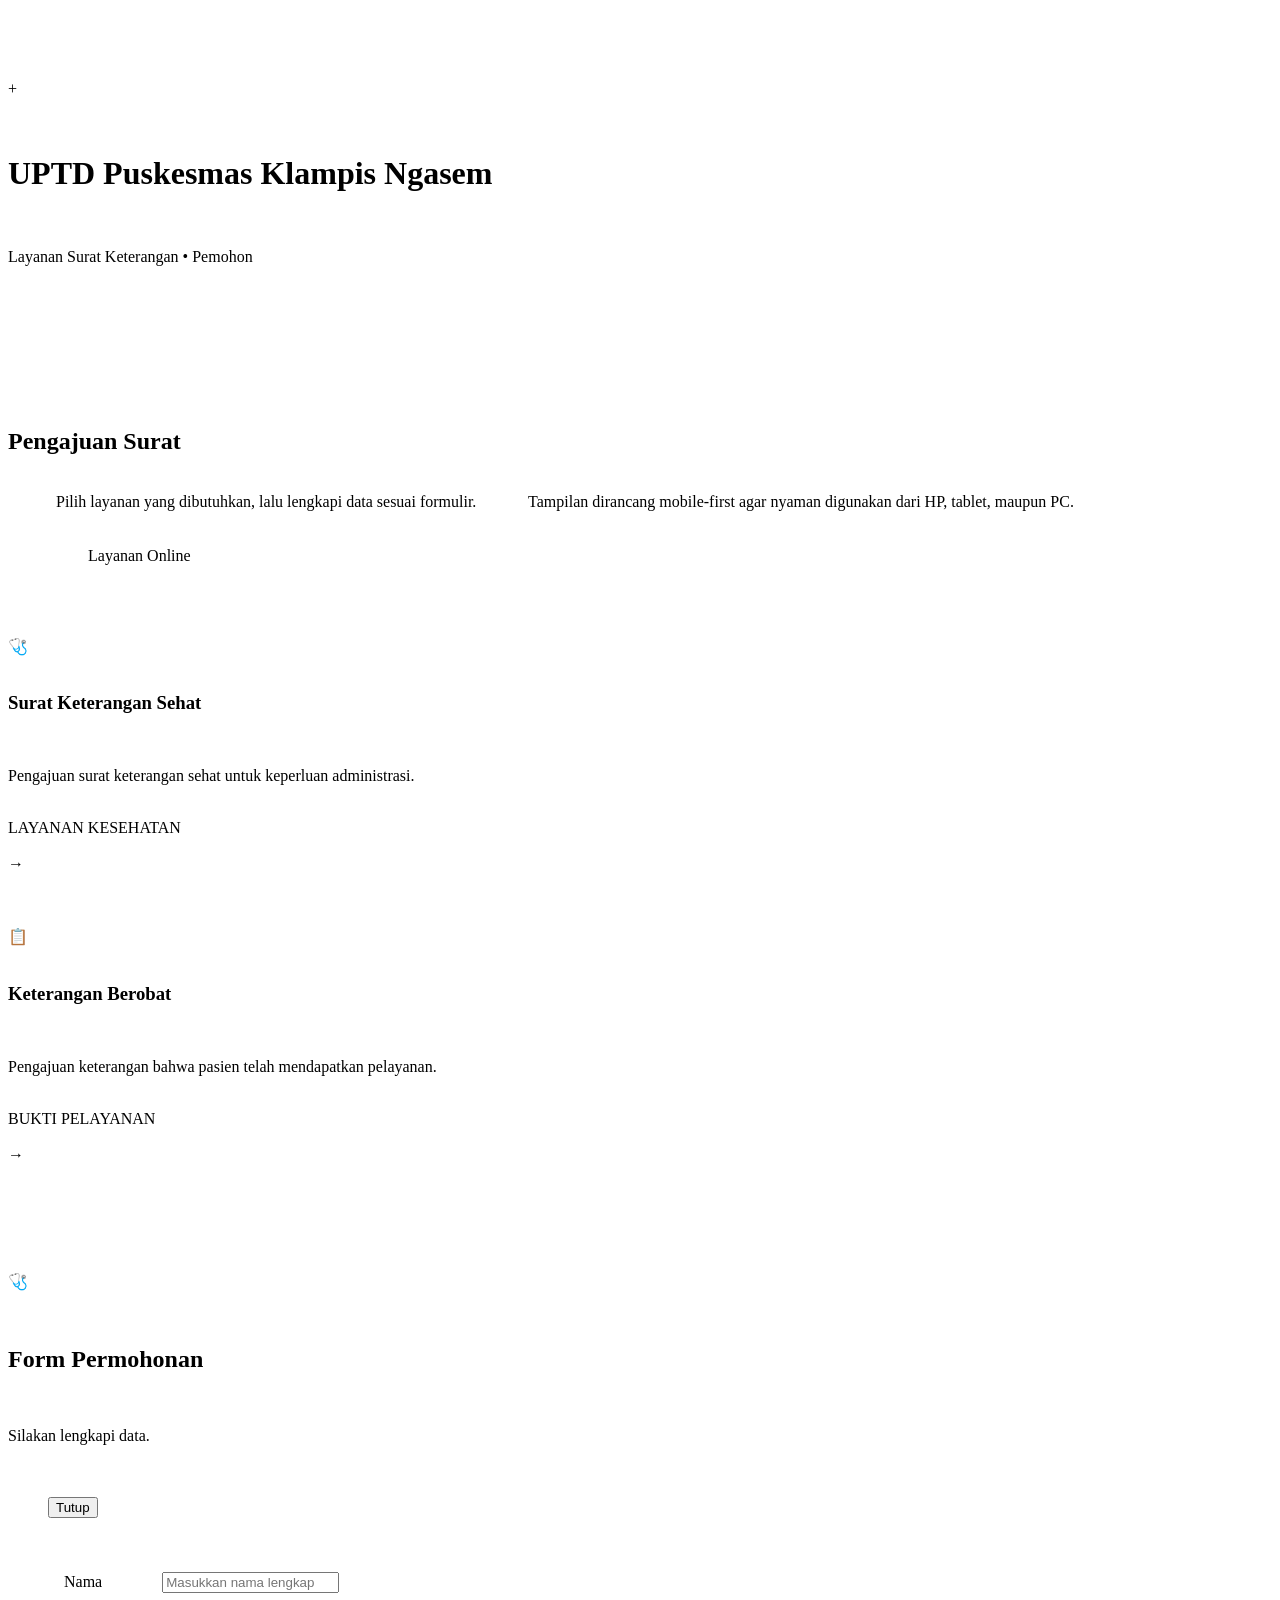
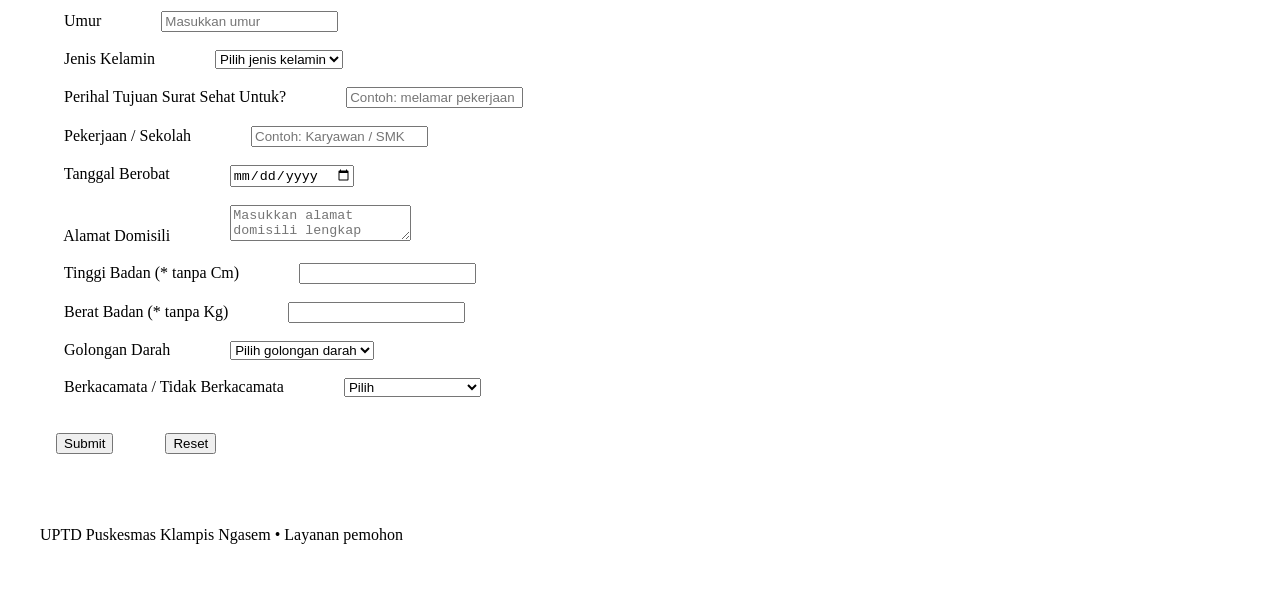
==== commit 5699723a: "Restore complete Link 01 HTML without escaping" ====
--- a/index.html
+++ b/index.html
@@ -997,3 +997,1443 @@
       box-shadow:
 
         inset 0 1px 0 rgba(255,255,255,.86),
+
+        0 6px 18px rgba(38,80,110,.04);
+
+      transition:
+
+        border-color .18s ease,
+
+        box-shadow .18s ease,
+
+        transform .18s ease;
+
+    }
+
+
+
+    input::placeholder,
+
+    textarea::placeholder{
+
+      color:#9aadb9;
+
+    }
+
+
+
+    input:focus,
+
+    select:focus,
+
+    textarea:focus{
+
+      border-color:#238de7;
+
+      box-shadow:
+
+        0 0 0 4px rgba(35,141,231,.10),
+
+        0 10px 24px rgba(38,110,157,.08);
+
+      transform:translateY(-1px);
+
+    }
+
+
+
+    .theme-sehat input:focus,
+
+    .theme-sehat select:focus,
+
+    .theme-sehat textarea:focus{
+
+      border-color:#13aa68;
+
+      box-shadow:
+
+        0 0 0 4px rgba(19,170,104,.10),
+
+        0 10px 24px rgba(28,127,84,.08);
+
+    }
+
+
+
+    .theme-berobat input:focus,
+
+    .theme-berobat select:focus,
+
+    .theme-berobat textarea:focus{
+
+      border-color:#f1a116;
+
+      box-shadow:
+
+        0 0 0 4px rgba(241,161,22,.11),
+
+        0 10px 24px rgba(185,121,16,.08);
+
+    }
+
+
+
+    textarea{
+
+      min-height:106px;
+
+      resize:vertical;
+
+    }
+
+
+
+    .field-note{
+
+      margin-top:2px;
+
+      font-size:10px;
+
+      color:#8aa0af;
+
+    }
+
+
+
+    .actions{
+
+      position:relative;
+
+      z-index:2;
+
+      display:flex;
+
+      gap:10px;
+
+      margin-top:22px;
+
+      flex-wrap:wrap;
+
+    }
+
+
+
+    button{
+
+      border:none;
+
+      border-radius:14px;
+
+      min-height:46px;
+
+      padding:12px 18px;
+
+      font-size:14px;
+
+      font-weight:900;
+
+      cursor:pointer;
+
+      font-family:inherit;
+
+      transition:
+
+        transform .18s ease,
+
+        box-shadow .18s ease,
+
+        filter .18s ease,
+
+        background .18s ease;
+
+    }
+
+
+
+    button:hover{
+
+      transform:translateY(-2px);
+
+      filter:saturate(1.05);
+
+    }
+
+
+
+    button:active{
+
+      transform:translateY(0);
+
+    }
+
+
+
+    #btnSubmit{
+
+      color:#fff;
+
+      background:
+
+        linear-gradient(145deg,#0f95f8 0%,#087edb 45%,#075eb6 100%);
+
+      box-shadow:
+
+        0 13px 28px rgba(8,126,219,.23),
+
+        inset 0 1px 0 rgba(255,255,255,.34);
+
+    }
+
+
+
+    .theme-sehat #btnSubmit{
+
+      background:
+
+        linear-gradient(145deg,#18ba70 0%,#099b5a 48%,#087241 100%);
+
+      box-shadow:
+
+        0 13px 28px rgba(9,155,90,.24),
+
+        inset 0 1px 0 rgba(255,255,255,.34);
+
+    }
+
+
+
+    .theme-berobat #btnSubmit{
+
+      color:#503300;
+
+      background:
+
+        linear-gradient(145deg,#ffe46c 0%,#ffc328 46%,#f09300 100%);
+
+      box-shadow:
+
+        0 13px 28px rgba(240,147,0,.24),
+
+        inset 0 1px 0 rgba(255,255,255,.37);
+
+    }
+
+
+
+    .secondary{
+
+      background:linear-gradient(180deg,#f6f9fb,#edf3f6);
+
+      color:#496274;
+
+      border:1px solid #dde8ee;
+
+      box-shadow:0 7px 18px rgba(42,73,95,.07);
+
+    }
+
+
+
+    .message{
+
+      position:relative;
+
+      z-index:2;
+
+      display:none;
+
+      margin-top:18px;
+
+      padding:16px;
+
+      border-radius:15px;
+
+      line-height:1.55;
+
+      font-size:13px;
+
+    }
+
+
+
+    .success{
+
+      background:linear-gradient(145deg,#ecfbf3,#dcf6e8);
+
+      color:#1b704a;
+
+      border:1px solid #c4ead5;
+
+    }
+
+
+
+    .error{
+
+      background:linear-gradient(145deg,#fff2f2,#ffe5e5);
+
+      color:#a12b2b;
+
+      border:1px solid #f3cccc;
+
+    }
+
+
+
+    .loading{
+
+      opacity:.62;
+
+      pointer-events:none;
+
+    }
+
+
+
+    .hidden{
+
+      display:none!important;
+
+    }
+
+
+
+    .readonly-note{
+
+      padding:11px 12px;
+
+      border-radius:12px;
+
+      background:#f6fafc;
+
+      border:1px dashed #cbdfe9;
+
+      color:#6d8393;
+
+      font-size:11px;
+
+      line-height:1.5;
+
+    }
+
+
+
+    /* ===== FOOTER ===== */
+
+    .footer-note{
+
+      margin-top:18px;
+
+      text-align:center;
+
+      color:#90a3ae;
+
+      font-size:10px;
+
+      letter-spacing:.15px;
+
+    }
+
+
+
+    /* ===== MOBILE-FIRST ===== */
+
+    @media (max-width:700px){
+
+      body{
+
+        background:
+
+          radial-gradient(circle at 15% 5%,rgba(0,166,255,.17),transparent 28%),
+
+          radial-gradient(circle at 95% 22%,rgba(0,201,120,.15),transparent 30%),
+
+          linear-gradient(180deg,#edf8ff 0%,#f9fcfd 52%,#eefaf5 100%);
+
+      }
+
+
+
+      .container{
+
+        width:calc(100% - 24px);
+
+        padding:10px 0 28px;
+
+      }
+
+
+
+      header{
+
+        padding:4px 2px 13px;
+
+      }
+
+
+
+      .brand{
+
+        gap:11px;
+
+      }
+
+
+
+      .logo{
+
+        width:50px;
+
+        height:50px;
+
+        flex-basis:50px;
+
+        border-radius:17px;
+
+        font-size:27px;
+
+      }
+
+
+
+      .brand-copy h1{
+
+        font-size:18px;
+
+      }
+
+
+
+      .brand-copy p{
+
+        font-size:11px;
+
+      }
+
+
+
+      .hero{
+
+        padding:17px;
+
+        border-radius:24px;
+
+        margin-bottom:14px;
+
+      }
+
+
+
+      .hero-top{
+
+        display:block;
+
+      }
+
+
+
+      .hero h2{
+
+        font-size:25px;
+
+      }
+
+
+
+      .hero-description{
+
+        font-size:12px;
+
+        line-height:1.55;
+
+      }
+
+
+
+      .hero-badge{
+
+        margin-top:12px;
+
+        font-size:10px;
+
+        padding:8px 11px;
+
+      }
+
+
+
+      .cards{
+
+        grid-template-columns:1fr;
+
+        gap:13px;
+
+        margin-top:16px;
+
+      }
+
+
+
+      .card{
+
+        min-height:196px;
+
+        padding:20px;
+
+        border-radius:24px;
+
+      }
+
+
+
+      .card h3{
+
+        font-size:22px;
+
+      }
+
+
+
+      .card p{
+
+        font-size:12px;
+
+        max-width:84%;
+
+      }
+
+
+
+      .icon-wrap{
+
+        width:54px;
+
+        height:54px;
+
+        margin-bottom:15px;
+
+        border-radius:18px;
+
+      }
+
+
+
+      .card-action{
+
+        width:43px;
+
+        height:43px;
+
+        right:15px;
+
+        bottom:15px;
+
+        border-radius:15px;
+
+      }
+
+
+
+      .mini-tag{
+
+        margin-top:12px;
+
+        font-size:10px;
+
+      }
+
+
+
+      .form-area{
+
+        padding:17px;
+
+        border-radius:24px;
+
+        margin-top:14px;
+
+      }
+
+
+
+      .form-header{
+
+        gap:12px;
+
+      }
+
+
+
+      .form-title-line{
+
+        gap:10px;
+
+      }
+
+
+
+      .form-mark{
+
+        width:40px;
+
+        height:40px;
+
+        flex-basis:40px;
+
+        border-radius:14px;
+
+        font-size:19px;
+
+      }
+
+
+
+      .form-header h2{
+
+        font-size:20px;
+
+      }
+
+
+
+      .form-header p{
+
+        font-size:11px;
+
+      }
+
+
+
+      .form-header{
+
+        align-items:flex-start;
+
+      }
+
+
+
+      .close-btn{
+
+        min-height:40px;
+
+        padding:9px 11px;
+
+        font-size:11px;
+
+      }
+
+
+
+      .form-grid{
+
+        grid-template-columns:1fr;
+
+        gap:13px;
+
+        margin-top:18px;
+
+      }
+
+
+
+      .full{
+
+        grid-column:auto;
+
+      }
+
+
+
+      label{
+
+        font-size:11px;
+
+      }
+
+
+
+      input,
+
+      select,
+
+      textarea{
+
+        min-height:44px;
+
+        padding:12px;
+
+        border-radius:13px;
+
+        font-size:13px;
+
+      }
+
+
+
+      textarea{
+
+        min-height:100px;
+
+      }
+
+
+
+      .actions{
+
+        display:grid;
+
+        grid-template-columns:1fr 1fr;
+
+        gap:9px;
+
+      }
+
+
+
+      .actions button{
+
+        width:100%;
+
+        padding:11px 12px;
+
+        min-height:46px;
+
+        font-size:13px;
+
+      }
+
+
+
+      .message{
+
+        padding:14px;
+
+        font-size:12px;
+
+      }
+
+
+
+      .footer-note{
+
+        font-size:9px;
+
+      }
+
+    }
+
+
+
+    @media (min-width:701px) and (max-width:950px){
+
+      .container{
+
+        width:92%;
+
+      }
+
+      .card{
+
+        min-height:210px;
+
+      }
+
+    }
+
+
+
+    @media (max-width:480px){
+
+      .cards{
+
+        gap:11px;
+
+      }
+
+
+
+      .card{
+
+        min-height:184px;
+
+      }
+
+
+
+      .card h3{
+
+        font-size:20px;
+
+      }
+
+
+
+      .card p{
+
+        max-width:82%;
+
+      }
+
+
+
+      .card-action{
+
+        width:40px;
+
+        height:40px;
+
+        font-size:19px;
+
+      }
+
+
+
+      .actions{
+
+        grid-template-columns:1fr;
+
+      }
+
+    }
+
+
+
+    @media (prefers-reduced-motion:reduce){
+
+      *,
+
+      *::before,
+
+      *::after{
+
+        scroll-behavior:auto!important;
+
+        transition:none!important;
+
+      }
+
+    }
+
+  </style>
+
+</head>
+
+
+
+<body>
+
+  <div class="container">
+
+
+
+    <header>
+
+      <div class="brand">
+
+        <div class="logo">+</div>
+
+        <div class="brand-copy">
+
+          <h1>UPTD Puskesmas Klampis Ngasem</h1>
+
+          <p>Layanan Surat Keterangan • Pemohon</p>
+
+        </div>
+
+      </div>
+
+    </header>
+
+
+
+    <section class="hero">
+
+      <div class="hero-top">
+
+        <div>
+
+          <h2>Pengajuan Surat</h2>
+
+          <div class="hero-description">
+
+            Pilih layanan yang dibutuhkan, lalu lengkapi data sesuai formulir.
+
+            Tampilan dirancang mobile-first agar nyaman digunakan dari HP, tablet, maupun PC.
+
+          </div>
+
+        </div>
+
+
+
+        <div class="hero-badge">
+
+          <span class="dot"></span>
+
+          Layanan Online
+
+        </div>
+
+      </div>
+
+
+
+      <div class="cards">
+
+        <div class="card sehat" onclick="bukaForm('SURAT_SEHAT')" role="button" tabindex="0"
+
+             onkeydown="if(event.key==='Enter'||event.key===' '){event.preventDefault();bukaForm('SURAT_SEHAT')}">
+
+          <div class="icon-wrap">🩺</div>
+
+          <h3>Surat Keterangan Sehat</h3>
+
+          <p>Pengajuan surat keterangan sehat untuk keperluan administrasi.</p>
+
+          <div class="mini-tag">LAYANAN KESEHATAN</div>
+
+          <div class="card-action">→</div>
+
+        </div>
+
+
+
+        <div class="card berobat" onclick="bukaForm('KETERANGAN_BEROBAT')" role="button" tabindex="0"
+
+             onkeydown="if(event.key==='Enter'||event.key===' '){event.preventDefault();bukaForm('KETERANGAN_BEROBAT')}">
+
+          <div class="icon-wrap">📋</div>
+
+          <h3>Keterangan Berobat</h3>
+
+          <p>Pengajuan keterangan bahwa pasien telah mendapatkan pelayanan.</p>
+
+          <div class="mini-tag">BUKTI PELAYANAN</div>
+
+          <div class="card-action">→</div>
+
+        </div>
+
+      </div>
+
+
+
+      <div id="formArea" class="form-area">
+
+        <div class="form-header">
+
+          <div class="form-title-line">
+
+            <div class="form-mark" id="formMark">🩺</div>
+
+            <div>
+
+              <h2 id="judulForm">Form Permohonan</h2>
+
+              <p id="subjudulForm">Silakan lengkapi data.</p>
+
+            </div>
+
+          </div>
+
+          <button type="button" class="secondary close-btn" onclick="tutupForm()">Tutup</button>
+
+        </div>
+
+
+
+        <form id="formPermohonan">
+
+          <input type="hidden" id="jenisPermohonan">
+
+
+
+          <div class="form-grid">
+
+
+
+            <!-- NAMA -->
+
+            <div class="field full">
+
+              <label for="nama">Nama</label>
+
+              <input type="text" id="nama" required placeholder="Masukkan nama lengkap" autocomplete="name">
+
+            </div>
+
+
+
+            <!-- UMUR -->
+
+            <div class="field" id="umurField">
+
+              <label for="umur">Umur</label>
+
+              <input type="number" id="umur" min="0" step="1" inputmode="numeric"
+
+                     required placeholder="Masukkan umur">
+
+            </div>
+
+
+
+            <!-- JENIS KELAMIN -->
+
+            <div class="field" id="jenisKelaminField">
+
+              <label for="jenisKelamin">Jenis Kelamin</label>
+
+              <select id="jenisKelamin" required>
+
+                <option value="">Pilih jenis kelamin</option>
+
+                <option value="Laki-laki">Laki-laki</option>
+
+                <option value="Perempuan">Perempuan</option>
+
+              </select>
+
+            </div>
+
+
+
+            <!-- TUJUAN SURAT SEHAT -->
+
+            <div class="field full" id="keperluanField">
+
+              <label for="keperluan">Perihal Tujuan Surat Sehat Untuk?</label>
+
+              <input type="text" id="keperluan" placeholder="Contoh: melamar pekerjaan">
+
+            </div>
+
+
+
+            <!-- PEKERJAAN / SEKOLAH UNTUK BEROBAT -->
+
+            <div class="field" id="pekerjaanField">
+
+              <label for="pekerjaanSekolah">Pekerjaan / Sekolah</label>
+
+              <input type="text" id="pekerjaanSekolah" placeholder="Contoh: Karyawan / SMK">
+
+            </div>
+
+
+
+            <!-- TANGGAL BEROBAT -->
+
+            <div class="field" id="tanggalBerobatField">
+
+              <label for="tanggalBerobat">Tanggal Berobat</label>
+
+              <input type="date" id="tanggalBerobat">
+
+            </div>
+
+
+
+            <!-- ALAMAT -->
+
+            <div class="field full">
+
+              <label for="alamat">Alamat Domisili</label>
+
+              <textarea id="alamat" required placeholder="Masukkan alamat domisili lengkap"></textarea>
+
+            </div>
+
+
+
+            <!-- ================= SURAT SEHAT ================= -->
+
+
+
+            <div class="field sehat-field" id="tinggiBadanField">
+
+              <label for="tinggiBadan">Tinggi Badan <span class="field-note">(* tanpa Cm)</span></label>
+
+              <input type="number" id="tinggiBadan" min="1" step="0.1" inputmode="decimal"
+
+                     placeholder="Contoh: 170">
+
+            </div>
+
+
+
+            <div class="field sehat-field" id="beratBadanField">
+
+              <label for="beratBadan">Berat Badan <span class="field-note">(* tanpa Kg)</span></label>
+
+              <input type="number" id="beratBadan" min="1" step="0.1" inputmode="decimal"
+
+                     placeholder="Contoh: 65">
+
+            </div>
+
+
+
+            <div class="field sehat-field" id="golonganDarahField">
+
+              <label for="golonganDarah">Golongan Darah</label>
+
+              <select id="golonganDarah">
+
+                <option value="">Pilih golongan darah</option>
+
+                <option value="A">A</option>
+
+                <option value="B">B</option>
+
+                <option value="AB">AB</option>
+
+                <option value="O">O</option>
+
+              </select>
+
+            </div>
+
+
+
+            <div class="field sehat-field" id="berkacamataField">
+
+              <label for="berkacamata">Berkacamata / Tidak Berkacamata</label>
+
+              <select id="berkacamata">
+
+                <option value="">Pilih</option>
+
+                <option value="Berkacamata">Berkacamata</option>
+
+                <option value="Tidak Berkacamata">Tidak Berkacamata</option>
+
+              </select>
+
+            </div>
+
+
+
+          </div>
+
+
+
+          <div class="actions">
+
+            <button type="submit" id="btnSubmit">Submit</button>
+
+            <button type="button" class="secondary" onclick="resetForm()">Reset</button>
+
+          </div>
+
+        </form>
+
+
+
+        <div id="message" class="message"></div>
+
+      </div>
+
+
+
+      <div class="footer-note">
+
+        UPTD Puskesmas Klampis Ngasem • Layanan pemohon
+
+      </div>
+
+    </section>
+
+
+
+  </div>
+
+
+
+  <script>
+
+    let jenisAktif = '';
+
+
+
+    function setFieldRequired(id, required) {
+
+      const el = document.getElementById(id);
+
+      if (el) el.required = required;
+
+    }
+
+
+
+    function setVisible(id, visible) {
+
+      const el = document.getElementById(id);
+
+      if (el) el.style.display = visible ? 'flex' : 'none';
+
+    }
+
+
+
+    function bukaForm(jenis) {
+
+      jenisAktif = jenis;
+
+      document.getElementById('jenisPermohonan').value = jenis;
+
+
+
+      const isSehat = jenis === 'SURAT_SEHAT';
+
+      const formArea = document.getElementById('formArea');
+
+      const formMark = document.getElementById('formMark');
+
+
+
+      document.getElementById('judulForm').innerText = isSehat
+
+        ? 'SURAT KETERANGAN SEHAT'
+
+        : 'KETERANGAN BEROBAT';
+
+
+
+      document.getElementById('subjudulForm').innerText = isSehat
+
+        ? 'Silakan masukkan identitas anda kemudian klik submit.'
+
+        : 'Silakan isi data pasien dan tanggal berobat.';
+
+
+
+      formMark.innerText = isSehat ? '🩺' : '📋';
+
+
+
+      // Tema form sesuai jenis layanan
+
+      formArea.classList.remove('theme-sehat','theme-berobat');
+
+      formArea.classList.add(isSehat ? 'theme-sehat' : 'theme-berobat');
+
+
+
+      // Form khusus SURAT SEHAT sesuai rancangan sebelumnya.
+
+      setVisible('keperluanField', isSehat);
+
+      setVisible('pekerjaanField', !isSehat);
+
+      setVisible('tanggalBerobatField', !isSehat);
+
+
+
+      setVisible('tinggiBadanField', isSehat);
+
+      setVisible('beratBadanField', isSehat);
+
+      setVisible('golonganDarahField', isSehat);
+
+      setVisible('berkacamataField', isSehat);
+
+
+
+      setFieldRequired('keperluan', isSehat);
+
+      setFieldRequired('pekerjaanSekolah', !isSehat);
+
+      setFieldRequired('tanggalBerobat', !isSehat);
+
+
+
+      setFieldRequired('tinggiBadan', isSehat);
+
+      setFieldRequired('beratBadan', isSehat);
+
+      setFieldRequired('golonganDarah', isSehat);
+
+      setFieldRequired('berkacamata', isSehat);
+
+
+
+      formArea.style.display = 'block';
+
+
+
+      requestAnimationFrame(() => {
+
+        formArea.scrollIntoView({ behavior: 'smooth', block: 'start' });
+
+      });
+
+    }
+
+
+
+    function tutupForm() {
+
+      document.getElementById('formArea').style.display = 'none';
+
+    }
+
+
+
+    function resetForm() {
+
+      document.getElementById('formPermohonan').reset();
+
+      document.getElementById('jenisPermohonan').value = jenisAktif;
+
+      document.getElementById('message').style.display = 'none';
+
+    }
+
+
+
+    document.getElementById('formPermohonan').addEventListener('submit', function(e) {
+
+      e.preventDefault();
+
+
+
+      const formArea = document.getElementById('formArea');
+
+      const btn = document.getElementById('btnSubmit');
+
+
+
+      const data = {
+
+        jenisPermohonan: jenisAktif,
+
+        nama: document.getElementById('nama').value.trim(),
+
+        jenisKelamin: document.getElementById('jenisKelamin').value,
+
+        umur: document.getElementById('umur').value.trim(),
+
+        pekerjaanSekolah: document.getElementById('pekerjaanSekolah').value.trim(),
+
+        keperluan: document.getElementById('keperluan').value.trim(),
+
+        alamat: document.getElementById('alamat').value.trim(),
+
+
+
+        // Data Surat Keterangan Sehat
+
+        tinggiBadan: document.getElementById('tinggiBadan').value.trim(),
+
+        beratBadan: document.getElementById('beratBadan').value.trim(),
+
+        golonganDarah: document.getElementById('golonganDarah').value,
+
+        berkacamata: document.getElementById('berkacamata').value,
+
+
+
+        tanggalBerobat: document.getElementById('tanggalBerobat').value
+
+      };
+
+
+
+      btn.innerText = 'Mengirim...';
+
+      formArea.classList.add('loading');
+
+
+
+      google.script.run
+
+        .withSuccessHandler(function(result) {
+
+          formArea.classList.remove('loading');
+
+          btn.innerText = 'Submit';
+
+
+
+          tampilMessage(
+
+            'success',
+
+            '<b>Permohonan berhasil dikirim.</b><br><br>' +
+
+            'ID Permohonan:<br><b>' + escapeHtml(result.id) + '</b><br><br>' +
+
+            'Silakan menunggu proses petugas.'
+
+          );
+
+
+
+          document.getElementById('formPermohonan').reset();
+
+          document.getElementById('jenisPermohonan').value = jenisAktif;
+
+        })
+
+        .withFailureHandler(function(error) {
+
+          formArea.classList.remove('loading');
+
+          btn.innerText = 'Submit';
+
+
+
+          tampilMessage(
+
+            'error',
+
+            escapeHtml(error.message || 'Terjadi kesalahan.')
+
+          );
+
+        })
+
+        .submitPermohonan(data);
+
+    });
+
+
+
+    function tampilMessage(type, text) {
+
+      const el = document.getElementById('message');
+
+      el.className = 'message ' + type;
+
+      el.innerHTML = text;
+
+      el.style.display = 'block';
+
+      el.scrollIntoView({ behavior: 'smooth', block: 'nearest' });
+
+    }
+
+
+
+    function escapeHtml(value) {
+
+      return String(value || '')
+
+        .replace(/&/g, '&amp;')
+
+        .replace(/</g, '&lt;')
+
+        .replace(/>/g, '&gt;')
+
+        .replace(/"/g, '&quot;')
+
+        .replace(/'/g, '&#039;');
+
+    }
+
+  </script>
+
+</body>
+
+</html>
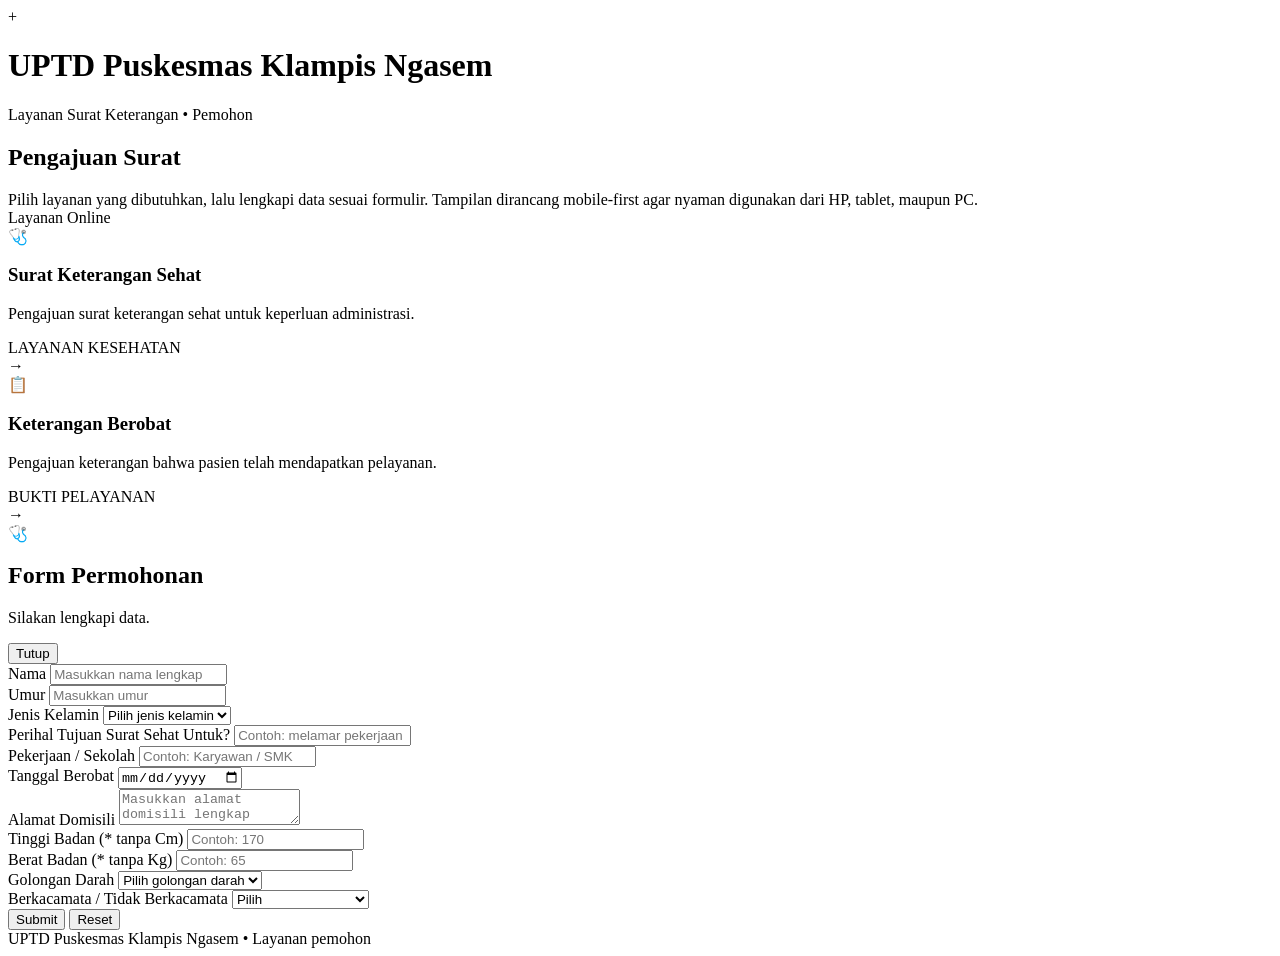
==== commit bf97f955: "Normalize Link 01 HTML and use external stylesheet" ====
--- a/index.html
+++ b/index.html
@@ -4,1817 +4,16 @@
 
 <head>
 
-  <base target="_top">
-
-  <meta name="viewport" content="width=device-width, initial-scale=1.0, viewport-fit=cover">
-
-  <title>Layanan Surat - Puskesmas Klampis Ngasem</title>
-
-
-
-  <style>
-
-    *{
-
-      box-sizing:border-box;
-
-      -webkit-tap-highlight-color:transparent;
-
-    }
-
-
-
-    :root{
-
-      --ink:#14334a;
-
-      --muted:#6d8395;
-
-      --line:rgba(255,255,255,.48);
-
-      --shadow:0 24px 70px rgba(24,63,92,.16);
-
-      --radius:28px;
-
-      --sehat-1:#08a95b;
-
-      --sehat-2:#00753d;
-
-      --sehat-3:#44db8c;
-
-      --berobat-1:#ffc928;
-
-      --berobat-2:#f18f00;
-
-      --berobat-3:#ffe36e;
-
-      --blue-1:#0d82ff;
-
-      --blue-2:#1454c8;
-
-    }
-
-
-
-    html{
-
-      scroll-behavior:smooth;
-
-      background:#f2f8fb;
-
-    }
-
-
-
-    body{
-
-      margin:0;
-
-      min-height:100vh;
-
-      font-family:Inter,system-ui,-apple-system,BlinkMacSystemFont,"Segoe UI",Arial,Helvetica,sans-serif;
-
-      color:var(--ink);
-
-      background:
-
-        radial-gradient(circle at 8% 8%, rgba(0,166,255,.20), transparent 24%),
-
-        radial-gradient(circle at 92% 18%, rgba(0,201,120,.17), transparent 26%),
-
-        radial-gradient(circle at 18% 90%, rgba(255,196,0,.13), transparent 25%),
-
-        linear-gradient(135deg,#edf8ff 0%,#f7fbff 50%,#eefbf7 100%);
-
-      overflow-x:hidden;
-
-    }
-
-
-
-    body::before,
-
-    body::after{
-
-      content:"";
-
-      position:fixed;
-
-      z-index:-1;
-
-      border-radius:50%;
-
-      filter:blur(1px);
-
-      pointer-events:none;
-
-    }
-
-
-
-    body::before{
-
-      width:230px;
-
-      height:230px;
-
-      left:-90px;
-
-      top:22%;
-
-      background:radial-gradient(circle,#1ab6ff 0%,rgba(26,182,255,.12) 55%,transparent 72%);
-
-      opacity:.6;
-
-    }
-
-
-
-    body::after{
-
-      width:260px;
-
-      height:260px;
-
-      right:-90px;
-
-      bottom:5%;
-
-      background:radial-gradient(circle,#21d27f 0%,rgba(33,210,127,.10) 58%,transparent 74%);
-
-      opacity:.55;
-
-    }
-
-
-
-    .container{
-
-      width:min(1160px,94%);
-
-      margin:0 auto;
-
-      padding:18px 0 42px;
-
-    }
-
-
-
-    /* ===== HEADER ===== */
-
-    header{
-
-      padding:8px 0 20px;
-
-    }
-
-
-
-    .brand{
-
-      display:flex;
-
-      align-items:center;
-
-      gap:14px;
-
-    }
-
-
-
-    .logo{
-
-      width:58px;
-
-      height:58px;
-
-      flex:0 0 58px;
-
-      border-radius:20px;
-
-      display:flex;
-
-      align-items:center;
-
-      justify-content:center;
-
-      color:#fff;
-
-      font-size:31px;
-
-      font-weight:900;
-
-      background:
-
-        linear-gradient(145deg,#15a8ff 0%,#0c70dd 52%,#084db4 100%);
-
-      border:1px solid rgba(255,255,255,.70);
-
-      box-shadow:
-
-        inset 0 1px 0 rgba(255,255,255,.55),
-
-        0 15px 30px rgba(4,91,177,.22);
-
-      transform:perspective(600px) rotateX(3deg);
-
-    }
-
-
-
-    .brand-copy h1{
-
-      margin:0;
-
-      font-size:clamp(20px,3vw,27px);
-
-      letter-spacing:-.4px;
-
-      color:#143b55;
-
-    }
-
-
-
-    .brand-copy p{
-
-      margin:4px 0 0;
-
-      color:#7990a1;
-
-      font-size:13px;
-
-      font-weight:600;
-
-    }
-
-
-
-    /* ===== HERO ===== */
-
-    .hero{
-
-      position:relative;
-
-      overflow:hidden;
-
-      padding:26px;
-
-      margin-bottom:22px;
-
-      border-radius:32px;
-
-      background:
-
-        linear-gradient(135deg,rgba(255,255,255,.96),rgba(247,253,255,.82));
-
-      border:1px solid rgba(255,255,255,.95);
-
-      box-shadow:var(--shadow);
-
-      backdrop-filter:blur(12px);
-
-      -webkit-backdrop-filter:blur(12px);
-
-    }
-
-
-
-    .hero::before{
-
-      content:"";
-
-      position:absolute;
-
-      right:-90px;
-
-      top:-110px;
-
-      width:300px;
-
-      height:300px;
-
-      border-radius:50%;
-
-      background:radial-gradient(circle at 35% 35%,rgba(8,168,255,.18),rgba(8,168,255,.04) 58%,transparent 70%);
-
-    }
-
-
-
-    .hero-top{
-
-      position:relative;
-
-      z-index:2;
-
-      display:flex;
-
-      align-items:flex-end;
-
-      justify-content:space-between;
-
-      gap:15px;
-
-    }
-
-
-
-    .hero h2{
-
-      margin:0 0 6px;
-
-      font-size:clamp(26px,4vw,36px);
-
-      letter-spacing:-.8px;
-
-      color:#11384f;
-
-    }
-
-
-
-    .hero-description{
-
-      margin:0;
-
-      color:#6d8496;
-
-      line-height:1.65;
-
-      max-width:720px;
-
-      font-size:14px;
-
-    }
-
-
-
-    .hero-badge{
-
-      display:inline-flex;
-
-      align-items:center;
-
-      gap:7px;
-
-      white-space:nowrap;
-
-      padding:10px 13px;
-
-      border-radius:999px;
-
-      background:rgba(18,132,255,.08);
-
-      border:1px solid rgba(18,132,255,.13);
-
-      color:#126fcb;
-
-      font-size:12px;
-
-      font-weight:800;
-
-      box-shadow:inset 0 1px 0 rgba(255,255,255,.7);
-
-    }
-
-
-
-    .dot{
-
-      width:8px;
-
-      height:8px;
-
-      border-radius:50%;
-
-      background:#12b76a;
-
-      box-shadow:0 0 0 5px rgba(18,183,106,.12);
-
-    }
-
-
-
-    /* ===== SERVICE CARDS ===== */
-
-    .cards{
-
-      position:relative;
-
-      z-index:2;
-
-      display:grid;
-
-      grid-template-columns:repeat(2, minmax(0,1fr));
-
-      gap:18px;
-
-      margin-top:22px;
-
-    }
-
-
-
-    .card{
-
-      position:relative;
-
-      min-height:206px;
-
-      overflow:hidden;
-
-      cursor:pointer;
-
-      border-radius:28px;
-
-      padding:24px;
-
-      color:#fff;
-
-      border:1px solid rgba(255,255,255,.34);
-
-      box-shadow:
-
-        0 22px 48px rgba(14,64,98,.18),
-
-        inset 0 1px 0 rgba(255,255,255,.28);
-
-      transform:translateY(0) scale(1);
-
-      transition:
-
-        transform .22s ease,
-
-        box-shadow .22s ease,
-
-        filter .22s ease;
-
-      isolation:isolate;
-
-    }
-
-
-
-    .card::before{
-
-      content:"";
-
-      position:absolute;
-
-      inset:0;
-
-      z-index:-3;
-
-      background:
-
-        linear-gradient(145deg,rgba(255,255,255,.22),transparent 35%),
-
-        linear-gradient(320deg,rgba(0,0,0,.13),transparent 58%);
-
-    }
-
-
-
-    .card::after{
-
-      content:"";
-
-      position:absolute;
-
-      z-index:-2;
-
-      width:210px;
-
-      height:210px;
-
-      right:-90px;
-
-      top:-110px;
-
-      border-radius:50%;
-
-      background:radial-gradient(circle,rgba(255,255,255,.34) 0%,rgba(255,255,255,.09) 50%,transparent 72%);
-
-    }
-
-
-
-    .card:hover{
-
-      transform:translateY(-5px) scale(1.012);
-
-      box-shadow:
-
-        0 28px 64px rgba(14,64,98,.23),
-
-        inset 0 1px 0 rgba(255,255,255,.33);
-
-      filter:saturate(1.05);
-
-    }
-
-
-
-    .card:active{
-
-      transform:translateY(-1px) scale(.996);
-
-    }
-
-
-
-    .card.sehat{
-
-      background:
-
-        linear-gradient(145deg,var(--sehat-3) 0%,var(--sehat-1) 36%,var(--sehat-2) 100%);
-
-    }
-
-
-
-    .card.berobat{
-
-      background:
-
-        linear-gradient(145deg,var(--berobat-3) 0%,var(--berobat-1) 33%,var(--berobat-2) 100%);
-
-      color:#503600;
-
-    }
-
-
-
-    .icon-wrap{
-
-      width:58px;
-
-      height:58px;
-
-      display:flex;
-
-      align-items:center;
-
-      justify-content:center;
-
-      margin-bottom:18px;
-
-      border-radius:19px;
-
-      background:rgba(255,255,255,.22);
-
-      border:1px solid rgba(255,255,255,.38);
-
-      box-shadow:
-
-        inset 0 2px 0 rgba(255,255,255,.36),
-
-        0 10px 24px rgba(0,0,0,.10);
-
-      backdrop-filter:blur(6px);
-
-      -webkit-backdrop-filter:blur(6px);
-
-      font-size:29px;
-
-    }
-
-
-
-    .card.berobat .icon-wrap{
-
-      background:rgba(255,255,255,.29);
-
-      border-color:rgba(255,255,255,.45);
-
-    }
-
-
-
-    .card h3{
-
-      margin:0 0 8px;
-
-      font-size:clamp(20px,2.6vw,27px);
-
-      line-height:1.1;
-
-      letter-spacing:-.45px;
-
-    }
-
-
-
-    .card p{
-
-      margin:0;
-
-      max-width:90%;
-
-      min-height:40px;
-
-      font-size:13px;
-
-      line-height:1.55;
-
-      color:rgba(255,255,255,.88);
-
-    }
-
-
-
-    .card.berobat p{
-
-      color:rgba(80,54,0,.78);
-
-    }
-
-
-
-    .card-action{
-
-      position:absolute;
-
-      right:20px;
-
-      bottom:18px;
-
-      width:46px;
-
-      height:46px;
-
-      display:flex;
-
-      align-items:center;
-
-      justify-content:center;
-
-      border-radius:16px;
-
-      background:rgba(255,255,255,.20);
-
-      border:1px solid rgba(255,255,255,.30);
-
-      box-shadow:
-
-        inset 0 1px 0 rgba(255,255,255,.34),
-
-        0 9px 20px rgba(0,0,0,.10);
-
-      font-size:22px;
-
-      color:#fff;
-
-    }
-
-
-
-    .card.berobat .card-action{
-
-      background:rgba(255,255,255,.30);
-
-      border-color:rgba(255,255,255,.42);
-
-      color:#5f4100;
-
-    }
-
-
-
-    .mini-tag{
-
-      display:inline-flex;
-
-      align-items:center;
-
-      margin-top:15px;
-
-      padding:7px 10px;
-
-      border-radius:999px;
-
-      background:rgba(255,255,255,.16);
-
-      border:1px solid rgba(255,255,255,.26);
-
-      font-size:11px;
-
-      font-weight:800;
-
-      color:#fff;
-
-    }
-
-
-
-    .card.berobat .mini-tag{
-
-      color:#624200;
-
-      background:rgba(255,255,255,.28);
-
-      border-color:rgba(255,255,255,.42);
-
-    }
-
-
-
-    /* ===== FORM ===== */
-
-    .form-area{
-
-      display:none;
-
-      position:relative;
-
-      overflow:hidden;
-
-      margin-top:22px;
-
-      padding:24px;
-
-      border-radius:30px;
-
-      background:rgba(255,255,255,.94);
-
-      border:1px solid rgba(255,255,255,.92);
-
-      box-shadow:0 25px 75px rgba(23,69,103,.15);
-
-      backdrop-filter:blur(12px);
-
-      -webkit-backdrop-filter:blur(12px);
-
-    }
-
-
-
-    .form-area::before{
-
-      content:"";
-
-      position:absolute;
-
-      inset:auto -70px -120px auto;
-
-      width:260px;
-
-      height:260px;
-
-      border-radius:50%;
-
-      background:radial-gradient(circle,rgba(0,160,255,.10),transparent 70%);
-
-      pointer-events:none;
-
-    }
-
-
-
-    .form-area.theme-sehat{
-
-      box-shadow:
-
-        0 28px 80px rgba(0,121,61,.15),
-
-        inset 0 0 0 1px rgba(0,168,91,.06);
-
-    }
-
-
-
-    .form-area.theme-berobat{
-
-      box-shadow:
-
-        0 28px 80px rgba(224,145,0,.15),
-
-        inset 0 0 0 1px rgba(241,143,0,.07);
-
-    }
-
-
-
-    .form-header{
-
-      position:relative;
-
-      z-index:2;
-
-      display:flex;
-
-      justify-content:space-between;
-
-      align-items:flex-start;
-
-      gap:16px;
-
-      padding-bottom:18px;
-
-      border-bottom:1px solid #e7eff4;
-
-    }
-
-
-
-    .form-title-line{
-
-      display:flex;
-
-      align-items:flex-start;
-
-      gap:12px;
-
-    }
-
-
-
-    .form-mark{
-
-      width:44px;
-
-      height:44px;
-
-      flex:0 0 44px;
-
-      display:flex;
-
-      align-items:center;
-
-      justify-content:center;
-
-      border-radius:15px;
-
-      font-size:21px;
-
-      background:#ecf7ff;
-
-      box-shadow:inset 0 1px 0 rgba(255,255,255,.85);
-
-    }
-
-
-
-    .theme-sehat .form-mark{
-
-      background:#e8f8ef;
-
-    }
-
-
-
-    .theme-berobat .form-mark{
-
-      background:#fff4cb;
-
-    }
-
-
-
-    .form-header h2{
-
-      margin:0;
-
-      font-size:clamp(20px,3vw,28px);
-
-      color:#17394f;
-
-      letter-spacing:-.45px;
-
-    }
-
-
-
-    .form-header p{
-
-      margin:6px 0 0;
-
-      color:#708697;
-
-      font-size:13px;
-
-      line-height:1.5;
-
-    }
-
-
-
-    .close-btn{
-
-      flex:0 0 auto;
-
-      border:1px solid #dce8ee !important;
-
-      background:#f3f7fa !important;
-
-      color:#476274 !important;
-
-      box-shadow:none !important;
-
-    }
-
-
-
-    .form-grid{
-
-      position:relative;
-
-      z-index:2;
-
-      display:grid;
-
-      grid-template-columns:repeat(2,minmax(0,1fr));
-
-      gap:16px;
-
-      margin-top:22px;
-
-    }
-
-
-
-    .field{
-
-      display:flex;
-
-      flex-direction:column;
-
-      gap:7px;
-
-    }
-
-
-
-    .full{
-
-      grid-column:1/-1;
-
-    }
-
-
-
-    label{
-
-      font-size:12px;
-
-      font-weight:800;
-
-      color:#4f6779;
-
-      letter-spacing:.1px;
-
-    }
-
-
-
-    input,
-
-    select,
-
-    textarea{
-
-      width:100%;
-
-      border:1px solid #dbe7ee;
-
-      border-radius:14px;
-
-      padding:13px 14px;
-
-      font-size:14px;
-
-      line-height:1.4;
-
-      color:#17384d;
-
-      background:linear-gradient(180deg,#ffffff,#fafdff);
-
-      outline:none;
-
-      font-family:inherit;
-
-      box-shadow:
-
-        inset 0 1px 0 rgba(255,255,255,.86),
-
-        0 6px 18px rgba(38,80,110,.04);
-
-      transition:
-
-        border-color .18s ease,
-
-        box-shadow .18s ease,
-
-        transform .18s ease;
-
-    }
-
-
-
-    input::placeholder,
-
-    textarea::placeholder{
-
-      color:#9aadb9;
-
-    }
-
-
-
-    input:focus,
-
-    select:focus,
-
-    textarea:focus{
-
-      border-color:#238de7;
-
-      box-shadow:
-
-        0 0 0 4px rgba(35,141,231,.10),
-
-        0 10px 24px rgba(38,110,157,.08);
-
-      transform:translateY(-1px);
-
-    }
-
-
-
-    .theme-sehat input:focus,
-
-    .theme-sehat select:focus,
-
-    .theme-sehat textarea:focus{
-
-      border-color:#13aa68;
-
-      box-shadow:
-
-        0 0 0 4px rgba(19,170,104,.10),
-
-        0 10px 24px rgba(28,127,84,.08);
-
-    }
-
-
-
-    .theme-berobat input:focus,
-
-    .theme-berobat select:focus,
-
-    .theme-berobat textarea:focus{
-
-      border-color:#f1a116;
-
-      box-shadow:
-
-        0 0 0 4px rgba(241,161,22,.11),
-
-        0 10px 24px rgba(185,121,16,.08);
-
-    }
-
-
-
-    textarea{
-
-      min-height:106px;
-
-      resize:vertical;
-
-    }
-
-
-
-    .field-note{
-
-      margin-top:2px;
-
-      font-size:10px;
-
-      color:#8aa0af;
-
-    }
-
-
-
-    .actions{
-
-      position:relative;
-
-      z-index:2;
-
-      display:flex;
-
-      gap:10px;
-
-      margin-top:22px;
-
-      flex-wrap:wrap;
-
-    }
-
-
-
-    button{
-
-      border:none;
-
-      border-radius:14px;
-
-      min-height:46px;
-
-      padding:12px 18px;
-
-      font-size:14px;
-
-      font-weight:900;
-
-      cursor:pointer;
-
-      font-family:inherit;
-
-      transition:
-
-        transform .18s ease,
-
-        box-shadow .18s ease,
-
-        filter .18s ease,
-
-        background .18s ease;
-
-    }
-
-
-
-    button:hover{
-
-      transform:translateY(-2px);
-
-      filter:saturate(1.05);
-
-    }
-
-
-
-    button:active{
-
-      transform:translateY(0);
-
-    }
-
-
-
-    #btnSubmit{
-
-      color:#fff;
-
-      background:
-
-        linear-gradient(145deg,#0f95f8 0%,#087edb 45%,#075eb6 100%);
-
-      box-shadow:
-
-        0 13px 28px rgba(8,126,219,.23),
-
-        inset 0 1px 0 rgba(255,255,255,.34);
-
-    }
-
-
-
-    .theme-sehat #btnSubmit{
-
-      background:
-
-        linear-gradient(145deg,#18ba70 0%,#099b5a 48%,#087241 100%);
-
-      box-shadow:
-
-        0 13px 28px rgba(9,155,90,.24),
-
-        inset 0 1px 0 rgba(255,255,255,.34);
-
-    }
-
-
-
-    .theme-berobat #btnSubmit{
-
-      color:#503300;
-
-      background:
-
-        linear-gradient(145deg,#ffe46c 0%,#ffc328 46%,#f09300 100%);
-
-      box-shadow:
-
-        0 13px 28px rgba(240,147,0,.24),
-
-        inset 0 1px 0 rgba(255,255,255,.37);
-
-    }
-
-
-
-    .secondary{
-
-      background:linear-gradient(180deg,#f6f9fb,#edf3f6);
-
-      color:#496274;
-
-      border:1px solid #dde8ee;
-
-      box-shadow:0 7px 18px rgba(42,73,95,.07);
-
-    }
-
-
-
-    .message{
-
-      position:relative;
-
-      z-index:2;
-
-      display:none;
-
-      margin-top:18px;
-
-      padding:16px;
-
-      border-radius:15px;
-
-      line-height:1.55;
-
-      font-size:13px;
-
-    }
-
-
-
-    .success{
-
-      background:linear-gradient(145deg,#ecfbf3,#dcf6e8);
-
-      color:#1b704a;
-
-      border:1px solid #c4ead5;
-
-    }
-
-
-
-    .error{
-
-      background:linear-gradient(145deg,#fff2f2,#ffe5e5);
-
-      color:#a12b2b;
-
-      border:1px solid #f3cccc;
-
-    }
-
-
-
-    .loading{
-
-      opacity:.62;
-
-      pointer-events:none;
-
-    }
-
-
-
-    .hidden{
-
-      display:none!important;
-
-    }
-
-
-
-    .readonly-note{
-
-      padding:11px 12px;
-
-      border-radius:12px;
-
-      background:#f6fafc;
-
-      border:1px dashed #cbdfe9;
-
-      color:#6d8393;
-
-      font-size:11px;
-
-      line-height:1.5;
-
-    }
-
-
-
-    /* ===== FOOTER ===== */
-
-    .footer-note{
-
-      margin-top:18px;
-
-      text-align:center;
-
-      color:#90a3ae;
-
-      font-size:10px;
-
-      letter-spacing:.15px;
-
-    }
-
-
-
-    /* ===== MOBILE-FIRST ===== */
-
-    @media (max-width:700px){
-
-      body{
-
-        background:
-
-          radial-gradient(circle at 15% 5%,rgba(0,166,255,.17),transparent 28%),
-
-          radial-gradient(circle at 95% 22%,rgba(0,201,120,.15),transparent 30%),
-
-          linear-gradient(180deg,#edf8ff 0%,#f9fcfd 52%,#eefaf5 100%);
-
-      }
-
-
-
-      .container{
-
-        width:calc(100% - 24px);
-
-        padding:10px 0 28px;
-
-      }
-
-
-
-      header{
-
-        padding:4px 2px 13px;
-
-      }
-
-
-
-      .brand{
-
-        gap:11px;
-
-      }
-
-
-
-      .logo{
-
-        width:50px;
-
-        height:50px;
-
-        flex-basis:50px;
-
-        border-radius:17px;
-
-        font-size:27px;
-
-      }
-
-
-
-      .brand-copy h1{
-
-        font-size:18px;
-
-      }
-
-
-
-      .brand-copy p{
-
-        font-size:11px;
-
-      }
-
-
-
-      .hero{
-
-        padding:17px;
-
-        border-radius:24px;
-
-        margin-bottom:14px;
-
-      }
-
-
-
-      .hero-top{
-
-        display:block;
-
-      }
-
-
-
-      .hero h2{
-
-        font-size:25px;
-
-      }
-
-
-
-      .hero-description{
-
-        font-size:12px;
-
-        line-height:1.55;
-
-      }
-
-
-
-      .hero-badge{
-
-        margin-top:12px;
-
-        font-size:10px;
-
-        padding:8px 11px;
-
-      }
-
-
-
-      .cards{
-
-        grid-template-columns:1fr;
-
-        gap:13px;
-
-        margin-top:16px;
-
-      }
-
-
-
-      .card{
-
-        min-height:196px;
-
-        padding:20px;
-
-        border-radius:24px;
-
-      }
-
-
-
-      .card h3{
-
-        font-size:22px;
-
-      }
-
-
-
-      .card p{
-
-        font-size:12px;
-
-        max-width:84%;
-
-      }
-
-
-
-      .icon-wrap{
-
-        width:54px;
-
-        height:54px;
-
-        margin-bottom:15px;
-
-        border-radius:18px;
-
-      }
-
-
-
-      .card-action{
-
-        width:43px;
-
-        height:43px;
-
-        right:15px;
-
-        bottom:15px;
-
-        border-radius:15px;
-
-      }
-
-
-
-      .mini-tag{
-
-        margin-top:12px;
-
-        font-size:10px;
-
-      }
-
-
-
-      .form-area{
-
-        padding:17px;
-
-        border-radius:24px;
-
-        margin-top:14px;
-
-      }
-
-
-
-      .form-header{
-
-        gap:12px;
-
-      }
-
-
-
-      .form-title-line{
-
-        gap:10px;
-
-      }
-
-
-
-      .form-mark{
-
-        width:40px;
-
-        height:40px;
-
-        flex-basis:40px;
-
-        border-radius:14px;
-
-        font-size:19px;
-
-      }
-
-
-
-      .form-header h2{
-
-        font-size:20px;
-
-      }
-
-
-
-      .form-header p{
-
-        font-size:11px;
-
-      }
-
-
-
-      .form-header{
-
-        align-items:flex-start;
-
-      }
-
-
-
-      .close-btn{
-
-        min-height:40px;
-
-        padding:9px 11px;
-
-        font-size:11px;
-
-      }
-
-
-
-      .form-grid{
-
-        grid-template-columns:1fr;
-
-        gap:13px;
-
-        margin-top:18px;
-
-      }
-
-
-
-      .full{
-
-        grid-column:auto;
-
-      }
-
-
-
-      label{
-
-        font-size:11px;
-
-      }
-
-
-
-      input,
-
-      select,
-
-      textarea{
-
-        min-height:44px;
-
-        padding:12px;
-
-        border-radius:13px;
-
-        font-size:13px;
-
-      }
-
-
-
-      textarea{
-
-        min-height:100px;
-
-      }
-
-
-
-      .actions{
-
-        display:grid;
-
-        grid-template-columns:1fr 1fr;
-
-        gap:9px;
-
-      }
-
-
-
-      .actions button{
-
-        width:100%;
-
-        padding:11px 12px;
-
-        min-height:46px;
-
-        font-size:13px;
-
-      }
-
-
-
-      .message{
-
-        padding:14px;
-
-        font-size:12px;
-
-      }
-
-
-
-      .footer-note{
-
-        font-size:9px;
-
-      }
-
-    }
-
-
-
-    @media (min-width:701px) and (max-width:950px){
-
-      .container{
-
-        width:92%;
-
-      }
-
-      .card{
-
-        min-height:210px;
-
-      }
-
-    }
-
-
-
-    @media (max-width:480px){
-
-      .cards{
-
-        gap:11px;
-
-      }
-
-
-
-      .card{
-
-        min-height:184px;
-
-      }
-
-
-
-      .card h3{
-
-        font-size:20px;
-
-      }
-
-
-
-      .card p{
-
-        max-width:82%;
-
-      }
-
-
-
-      .card-action{
-
-        width:40px;
-
-        height:40px;
-
-        font-size:19px;
-
-      }
-
-
-
-      .actions{
-
-        grid-template-columns:1fr;
-
-      }
-
-    }
-
-
-
-    @media (prefers-reduced-motion:reduce){
-
-      *,
-
-      *::before,
-
-      *::after{
-
-        scroll-behavior:auto!important;
-
-        transition:none!important;
-
-      }
-
-    }
-
-  </style>
+  <base target="_top">
+
+  <meta name="viewport" content="width=device-width, initial-scale=1.0, viewport-fit=cover">
+
+  <title>Layanan Surat - Puskesmas Klampis Ngasem</title>
+
+
+
+  <link rel="stylesheet" href="./style.css?v=3">
+
 
 </head>
 
@@ -1822,617 +21,617 @@
 
 <body>
 
-  <div class="container">
-
-
-
-    <header>
-
-      <div class="brand">
-
-        <div class="logo">+</div>
-
-        <div class="brand-copy">
-
-          <h1>UPTD Puskesmas Klampis Ngasem</h1>
-
-          <p>Layanan Surat Keterangan • Pemohon</p>
-
-        </div>
-
-      </div>
-
-    </header>
-
-
-
-    <section class="hero">
-
-      <div class="hero-top">
-
-        <div>
-
-          <h2>Pengajuan Surat</h2>
-
-          <div class="hero-description">
-
-            Pilih layanan yang dibutuhkan, lalu lengkapi data sesuai formulir.
-
-            Tampilan dirancang mobile-first agar nyaman digunakan dari HP, tablet, maupun PC.
-
-          </div>
-
-        </div>
-
-
-
-        <div class="hero-badge">
-
-          <span class="dot"></span>
-
-          Layanan Online
-
-        </div>
-
-      </div>
-
-
-
-      <div class="cards">
-
-        <div class="card sehat" onclick="bukaForm('SURAT_SEHAT')" role="button" tabindex="0"
-
-             onkeydown="if(event.key==='Enter'||event.key===' '){event.preventDefault();bukaForm('SURAT_SEHAT')}">
-
-          <div class="icon-wrap">🩺</div>
-
-          <h3>Surat Keterangan Sehat</h3>
-
-          <p>Pengajuan surat keterangan sehat untuk keperluan administrasi.</p>
-
-          <div class="mini-tag">LAYANAN KESEHATAN</div>
-
-          <div class="card-action">→</div>
-
-        </div>
-
-
-
-        <div class="card berobat" onclick="bukaForm('KETERANGAN_BEROBAT')" role="button" tabindex="0"
-
-             onkeydown="if(event.key==='Enter'||event.key===' '){event.preventDefault();bukaForm('KETERANGAN_BEROBAT')}">
-
-          <div class="icon-wrap">📋</div>
-
-          <h3>Keterangan Berobat</h3>
-
-          <p>Pengajuan keterangan bahwa pasien telah mendapatkan pelayanan.</p>
-
-          <div class="mini-tag">BUKTI PELAYANAN</div>
-
-          <div class="card-action">→</div>
-
-        </div>
-
-      </div>
-
-
-
-      <div id="formArea" class="form-area">
-
-        <div class="form-header">
-
-          <div class="form-title-line">
-
-            <div class="form-mark" id="formMark">🩺</div>
-
-            <div>
-
-              <h2 id="judulForm">Form Permohonan</h2>
-
-              <p id="subjudulForm">Silakan lengkapi data.</p>
-
-            </div>
-
-          </div>
-
-          <button type="button" class="secondary close-btn" onclick="tutupForm()">Tutup</button>
-
-        </div>
-
-
-
-        <form id="formPermohonan">
-
-          <input type="hidden" id="jenisPermohonan">
-
-
-
-          <div class="form-grid">
-
-
-
-            <!-- NAMA -->
-
-            <div class="field full">
-
-              <label for="nama">Nama</label>
-
-              <input type="text" id="nama" required placeholder="Masukkan nama lengkap" autocomplete="name">
-
-            </div>
-
-
-
-            <!-- UMUR -->
-
-            <div class="field" id="umurField">
-
-              <label for="umur">Umur</label>
-
-              <input type="number" id="umur" min="0" step="1" inputmode="numeric"
-
-                     required placeholder="Masukkan umur">
-
-            </div>
-
-
-
-            <!-- JENIS KELAMIN -->
-
-            <div class="field" id="jenisKelaminField">
-
-              <label for="jenisKelamin">Jenis Kelamin</label>
-
-              <select id="jenisKelamin" required>
-
-                <option value="">Pilih jenis kelamin</option>
-
-                <option value="Laki-laki">Laki-laki</option>
-
-                <option value="Perempuan">Perempuan</option>
-
-              </select>
-
-            </div>
-
-
-
-            <!-- TUJUAN SURAT SEHAT -->
-
-            <div class="field full" id="keperluanField">
-
-              <label for="keperluan">Perihal Tujuan Surat Sehat Untuk?</label>
-
-              <input type="text" id="keperluan" placeholder="Contoh: melamar pekerjaan">
-
-            </div>
-
-
-
-            <!-- PEKERJAAN / SEKOLAH UNTUK BEROBAT -->
-
-            <div class="field" id="pekerjaanField">
-
-              <label for="pekerjaanSekolah">Pekerjaan / Sekolah</label>
-
-              <input type="text" id="pekerjaanSekolah" placeholder="Contoh: Karyawan / SMK">
-
-            </div>
-
-
-
-            <!-- TANGGAL BEROBAT -->
-
-            <div class="field" id="tanggalBerobatField">
-
-              <label for="tanggalBerobat">Tanggal Berobat</label>
-
-              <input type="date" id="tanggalBerobat">
-
-            </div>
-
-
-
-            <!-- ALAMAT -->
-
-            <div class="field full">
-
-              <label for="alamat">Alamat Domisili</label>
-
-              <textarea id="alamat" required placeholder="Masukkan alamat domisili lengkap"></textarea>
-
-            </div>
-
-
-
-            <!-- ================= SURAT SEHAT ================= -->
-
-
-
-            <div class="field sehat-field" id="tinggiBadanField">
-
-              <label for="tinggiBadan">Tinggi Badan <span class="field-note">(* tanpa Cm)</span></label>
-
-              <input type="number" id="tinggiBadan" min="1" step="0.1" inputmode="decimal"
-
-                     placeholder="Contoh: 170">
-
-            </div>
-
-
-
-            <div class="field sehat-field" id="beratBadanField">
-
-              <label for="beratBadan">Berat Badan <span class="field-note">(* tanpa Kg)</span></label>
-
-              <input type="number" id="beratBadan" min="1" step="0.1" inputmode="decimal"
-
-                     placeholder="Contoh: 65">
-
-            </div>
-
-
-
-            <div class="field sehat-field" id="golonganDarahField">
-
-              <label for="golonganDarah">Golongan Darah</label>
-
-              <select id="golonganDarah">
-
-                <option value="">Pilih golongan darah</option>
-
-                <option value="A">A</option>
-
-                <option value="B">B</option>
-
-                <option value="AB">AB</option>
-
-                <option value="O">O</option>
-
-              </select>
-
-            </div>
-
-
-
-            <div class="field sehat-field" id="berkacamataField">
-
-              <label for="berkacamata">Berkacamata / Tidak Berkacamata</label>
-
-              <select id="berkacamata">
-
-                <option value="">Pilih</option>
-
-                <option value="Berkacamata">Berkacamata</option>
-
-                <option value="Tidak Berkacamata">Tidak Berkacamata</option>
-
-              </select>
-
-            </div>
-
-
-
-          </div>
-
-
-
-          <div class="actions">
-
-            <button type="submit" id="btnSubmit">Submit</button>
-
-            <button type="button" class="secondary" onclick="resetForm()">Reset</button>
-
-          </div>
-
-        </form>
-
-
-
-        <div id="message" class="message"></div>
-
-      </div>
-
-
-
-      <div class="footer-note">
-
-        UPTD Puskesmas Klampis Ngasem • Layanan pemohon
-
-      </div>
-
-    </section>
-
-
-
-  </div>
-
-
-
-  <script>
-
-    let jenisAktif = '';
-
-
-
-    function setFieldRequired(id, required) {
-
-      const el = document.getElementById(id);
-
-      if (el) el.required = required;
-
-    }
-
-
-
-    function setVisible(id, visible) {
-
-      const el = document.getElementById(id);
-
-      if (el) el.style.display = visible ? 'flex' : 'none';
-
-    }
-
-
-
-    function bukaForm(jenis) {
-
-      jenisAktif = jenis;
-
-      document.getElementById('jenisPermohonan').value = jenis;
-
-
-
-      const isSehat = jenis === 'SURAT_SEHAT';
-
-      const formArea = document.getElementById('formArea');
-
-      const formMark = document.getElementById('formMark');
-
-
-
-      document.getElementById('judulForm').innerText = isSehat
-
-        ? 'SURAT KETERANGAN SEHAT'
-
-        : 'KETERANGAN BEROBAT';
-
-
-
-      document.getElementById('subjudulForm').innerText = isSehat
-
-        ? 'Silakan masukkan identitas anda kemudian klik submit.'
-
-        : 'Silakan isi data pasien dan tanggal berobat.';
-
-
-
-      formMark.innerText = isSehat ? '🩺' : '📋';
-
-
-
-      // Tema form sesuai jenis layanan
-
-      formArea.classList.remove('theme-sehat','theme-berobat');
-
-      formArea.classList.add(isSehat ? 'theme-sehat' : 'theme-berobat');
-
-
-
-      // Form khusus SURAT SEHAT sesuai rancangan sebelumnya.
-
-      setVisible('keperluanField', isSehat);
-
-      setVisible('pekerjaanField', !isSehat);
-
-      setVisible('tanggalBerobatField', !isSehat);
-
-
-
-      setVisible('tinggiBadanField', isSehat);
-
-      setVisible('beratBadanField', isSehat);
-
-      setVisible('golonganDarahField', isSehat);
-
-      setVisible('berkacamataField', isSehat);
-
-
-
-      setFieldRequired('keperluan', isSehat);
-
-      setFieldRequired('pekerjaanSekolah', !isSehat);
-
-      setFieldRequired('tanggalBerobat', !isSehat);
-
-
-
-      setFieldRequired('tinggiBadan', isSehat);
-
-      setFieldRequired('beratBadan', isSehat);
-
-      setFieldRequired('golonganDarah', isSehat);
-
-      setFieldRequired('berkacamata', isSehat);
-
-
-
-      formArea.style.display = 'block';
-
-
-
-      requestAnimationFrame(() => {
-
-        formArea.scrollIntoView({ behavior: 'smooth', block: 'start' });
-
-      });
-
-    }
-
-
-
-    function tutupForm() {
-
-      document.getElementById('formArea').style.display = 'none';
-
-    }
-
-
-
-    function resetForm() {
-
-      document.getElementById('formPermohonan').reset();
-
-      document.getElementById('jenisPermohonan').value = jenisAktif;
-
-      document.getElementById('message').style.display = 'none';
-
-    }
-
-
-
-    document.getElementById('formPermohonan').addEventListener('submit', function(e) {
-
-      e.preventDefault();
-
-
-
-      const formArea = document.getElementById('formArea');
-
-      const btn = document.getElementById('btnSubmit');
-
-
-
-      const data = {
-
-        jenisPermohonan: jenisAktif,
-
-        nama: document.getElementById('nama').value.trim(),
-
-        jenisKelamin: document.getElementById('jenisKelamin').value,
-
-        umur: document.getElementById('umur').value.trim(),
-
-        pekerjaanSekolah: document.getElementById('pekerjaanSekolah').value.trim(),
-
-        keperluan: document.getElementById('keperluan').value.trim(),
-
-        alamat: document.getElementById('alamat').value.trim(),
-
-
-
-        // Data Surat Keterangan Sehat
-
-        tinggiBadan: document.getElementById('tinggiBadan').value.trim(),
-
-        beratBadan: document.getElementById('beratBadan').value.trim(),
-
-        golonganDarah: document.getElementById('golonganDarah').value,
-
-        berkacamata: document.getElementById('berkacamata').value,
-
-
-
-        tanggalBerobat: document.getElementById('tanggalBerobat').value
-
-      };
-
-
-
-      btn.innerText = 'Mengirim...';
-
-      formArea.classList.add('loading');
-
-
-
-      google.script.run
-
-        .withSuccessHandler(function(result) {
-
-          formArea.classList.remove('loading');
-
-          btn.innerText = 'Submit';
-
-
-
-          tampilMessage(
-
-            'success',
-
-            '<b>Permohonan berhasil dikirim.</b><br><br>' +
-
-            'ID Permohonan:<br><b>' + escapeHtml(result.id) + '</b><br><br>' +
-
-            'Silakan menunggu proses petugas.'
-
-          );
-
-
-
-          document.getElementById('formPermohonan').reset();
-
-          document.getElementById('jenisPermohonan').value = jenisAktif;
-
-        })
-
-        .withFailureHandler(function(error) {
-
-          formArea.classList.remove('loading');
-
-          btn.innerText = 'Submit';
-
-
-
-          tampilMessage(
-
-            'error',
-
-            escapeHtml(error.message || 'Terjadi kesalahan.')
-
-          );
-
-        })
-
-        .submitPermohonan(data);
-
-    });
-
-
-
-    function tampilMessage(type, text) {
-
-      const el = document.getElementById('message');
-
-      el.className = 'message ' + type;
-
-      el.innerHTML = text;
-
-      el.style.display = 'block';
-
-      el.scrollIntoView({ behavior: 'smooth', block: 'nearest' });
-
-    }
-
-
-
-    function escapeHtml(value) {
-
-      return String(value || '')
-
-        .replace(/&/g, '&amp;')
-
-        .replace(/</g, '&lt;')
-
-        .replace(/>/g, '&gt;')
-
-        .replace(/"/g, '&quot;')
-
-        .replace(/'/g, '&#039;');
-
-    }
-
-  </script>
+  <div class="container">
+
+
+
+    <header>
+
+      <div class="brand">
+
+        <div class="logo">+</div>
+
+        <div class="brand-copy">
+
+          <h1>UPTD Puskesmas Klampis Ngasem</h1>
+
+          <p>Layanan Surat Keterangan • Pemohon</p>
+
+        </div>
+
+      </div>
+
+    </header>
+
+
+
+    <section class="hero">
+
+      <div class="hero-top">
+
+        <div>
+
+          <h2>Pengajuan Surat</h2>
+
+          <div class="hero-description">
+
+            Pilih layanan yang dibutuhkan, lalu lengkapi data sesuai formulir.
+
+            Tampilan dirancang mobile-first agar nyaman digunakan dari HP, tablet, maupun PC.
+
+          </div>
+
+        </div>
+
+
+
+        <div class="hero-badge">
+
+          <span class="dot"></span>
+
+          Layanan Online
+
+        </div>
+
+      </div>
+
+
+
+      <div class="cards">
+
+        <div class="card sehat" onclick="bukaForm('SURAT_SEHAT')" role="button" tabindex="0"
+
+             onkeydown="if(event.key==='Enter'||event.key===' '){event.preventDefault();bukaForm('SURAT_SEHAT')}">
+
+          <div class="icon-wrap">🩺</div>
+
+          <h3>Surat Keterangan Sehat</h3>
+
+          <p>Pengajuan surat keterangan sehat untuk keperluan administrasi.</p>
+
+          <div class="mini-tag">LAYANAN KESEHATAN</div>
+
+          <div class="card-action">→</div>
+
+        </div>
+
+
+
+        <div class="card berobat" onclick="bukaForm('KETERANGAN_BEROBAT')" role="button" tabindex="0"
+
+             onkeydown="if(event.key==='Enter'||event.key===' '){event.preventDefault();bukaForm('KETERANGAN_BEROBAT')}">
+
+          <div class="icon-wrap">📋</div>
+
+          <h3>Keterangan Berobat</h3>
+
+          <p>Pengajuan keterangan bahwa pasien telah mendapatkan pelayanan.</p>
+
+          <div class="mini-tag">BUKTI PELAYANAN</div>
+
+          <div class="card-action">→</div>
+
+        </div>
+
+      </div>
+
+
+
+      <div id="formArea" class="form-area">
+
+        <div class="form-header">
+
+          <div class="form-title-line">
+
+            <div class="form-mark" id="formMark">🩺</div>
+
+            <div>
+
+              <h2 id="judulForm">Form Permohonan</h2>
+
+              <p id="subjudulForm">Silakan lengkapi data.</p>
+
+            </div>
+
+          </div>
+
+          <button type="button" class="secondary close-btn" onclick="tutupForm()">Tutup</button>
+
+        </div>
+
+
+
+        <form id="formPermohonan">
+
+          <input type="hidden" id="jenisPermohonan">
+
+
+
+          <div class="form-grid">
+
+
+
+            <!-- NAMA -->
+
+            <div class="field full">
+
+              <label for="nama">Nama</label>
+
+              <input type="text" id="nama" required placeholder="Masukkan nama lengkap" autocomplete="name">
+
+            </div>
+
+
+
+            <!-- UMUR -->
+
+            <div class="field" id="umurField">
+
+              <label for="umur">Umur</label>
+
+              <input type="number" id="umur" min="0" step="1" inputmode="numeric"
+
+                     required placeholder="Masukkan umur">
+
+            </div>
+
+
+
+            <!-- JENIS KELAMIN -->
+
+            <div class="field" id="jenisKelaminField">
+
+              <label for="jenisKelamin">Jenis Kelamin</label>
+
+              <select id="jenisKelamin" required>
+
+                <option value="">Pilih jenis kelamin</option>
+
+                <option value="Laki-laki">Laki-laki</option>
+
+                <option value="Perempuan">Perempuan</option>
+
+              </select>
+
+            </div>
+
+
+
+            <!-- TUJUAN SURAT SEHAT -->
+
+            <div class="field full" id="keperluanField">
+
+              <label for="keperluan">Perihal Tujuan Surat Sehat Untuk?</label>
+
+              <input type="text" id="keperluan" placeholder="Contoh: melamar pekerjaan">
+
+            </div>
+
+
+
+            <!-- PEKERJAAN / SEKOLAH UNTUK BEROBAT -->
+
+            <div class="field" id="pekerjaanField">
+
+              <label for="pekerjaanSekolah">Pekerjaan / Sekolah</label>
+
+              <input type="text" id="pekerjaanSekolah" placeholder="Contoh: Karyawan / SMK">
+
+            </div>
+
+
+
+            <!-- TANGGAL BEROBAT -->
+
+            <div class="field" id="tanggalBerobatField">
+
+              <label for="tanggalBerobat">Tanggal Berobat</label>
+
+              <input type="date" id="tanggalBerobat">
+
+            </div>
+
+
+
+            <!-- ALAMAT -->
+
+            <div class="field full">
+
+              <label for="alamat">Alamat Domisili</label>
+
+              <textarea id="alamat" required placeholder="Masukkan alamat domisili lengkap"></textarea>
+
+            </div>
+
+
+
+            <!-- ================= SURAT SEHAT ================= -->
+
+
+
+            <div class="field sehat-field" id="tinggiBadanField">
+
+              <label for="tinggiBadan">Tinggi Badan <span class="field-note">(* tanpa Cm)</span></label>
+
+              <input type="number" id="tinggiBadan" min="1" step="0.1" inputmode="decimal"
+
+                     placeholder="Contoh: 170">
+
+            </div>
+
+
+
+            <div class="field sehat-field" id="beratBadanField">
+
+              <label for="beratBadan">Berat Badan <span class="field-note">(* tanpa Kg)</span></label>
+
+              <input type="number" id="beratBadan" min="1" step="0.1" inputmode="decimal"
+
+                     placeholder="Contoh: 65">
+
+            </div>
+
+
+
+            <div class="field sehat-field" id="golonganDarahField">
+
+              <label for="golonganDarah">Golongan Darah</label>
+
+              <select id="golonganDarah">
+
+                <option value="">Pilih golongan darah</option>
+
+                <option value="A">A</option>
+
+                <option value="B">B</option>
+
+                <option value="AB">AB</option>
+
+                <option value="O">O</option>
+
+              </select>
+
+            </div>
+
+
+
+            <div class="field sehat-field" id="berkacamataField">
+
+              <label for="berkacamata">Berkacamata / Tidak Berkacamata</label>
+
+              <select id="berkacamata">
+
+                <option value="">Pilih</option>
+
+                <option value="Berkacamata">Berkacamata</option>
+
+                <option value="Tidak Berkacamata">Tidak Berkacamata</option>
+
+              </select>
+
+            </div>
+
+
+
+          </div>
+
+
+
+          <div class="actions">
+
+            <button type="submit" id="btnSubmit">Submit</button>
+
+            <button type="button" class="secondary" onclick="resetForm()">Reset</button>
+
+          </div>
+
+        </form>
+
+
+
+        <div id="message" class="message"></div>
+
+      </div>
+
+
+
+      <div class="footer-note">
+
+        UPTD Puskesmas Klampis Ngasem • Layanan pemohon
+
+      </div>
+
+    </section>
+
+
+
+  </div>
+
+
+
+  <script>
+
+    let jenisAktif = '';
+
+
+
+    function setFieldRequired(id, required) {
+
+      const el = document.getElementById(id);
+
+      if (el) el.required = required;
+
+    }
+
+
+
+    function setVisible(id, visible) {
+
+      const el = document.getElementById(id);
+
+      if (el) el.style.display = visible ? 'flex' : 'none';
+
+    }
+
+
+
+    function bukaForm(jenis) {
+
+      jenisAktif = jenis;
+
+      document.getElementById('jenisPermohonan').value = jenis;
+
+
+
+      const isSehat = jenis === 'SURAT_SEHAT';
+
+      const formArea = document.getElementById('formArea');
+
+      const formMark = document.getElementById('formMark');
+
+
+
+      document.getElementById('judulForm').innerText = isSehat
+
+        ? 'SURAT KETERANGAN SEHAT'
+
+        : 'KETERANGAN BEROBAT';
+
+
+
+      document.getElementById('subjudulForm').innerText = isSehat
+
+        ? 'Silakan masukkan identitas anda kemudian klik submit.'
+
+        : 'Silakan isi data pasien dan tanggal berobat.';
+
+
+
+      formMark.innerText = isSehat ? '🩺' : '📋';
+
+
+
+      // Tema form sesuai jenis layanan
+
+      formArea.classList.remove('theme-sehat','theme-berobat');
+
+      formArea.classList.add(isSehat ? 'theme-sehat' : 'theme-berobat');
+
+
+
+      // Form khusus SURAT SEHAT sesuai rancangan sebelumnya.
+
+      setVisible('keperluanField', isSehat);
+
+      setVisible('pekerjaanField', !isSehat);
+
+      setVisible('tanggalBerobatField', !isSehat);
+
+
+
+      setVisible('tinggiBadanField', isSehat);
+
+      setVisible('beratBadanField', isSehat);
+
+      setVisible('golonganDarahField', isSehat);
+
+      setVisible('berkacamataField', isSehat);
+
+
+
+      setFieldRequired('keperluan', isSehat);
+
+      setFieldRequired('pekerjaanSekolah', !isSehat);
+
+      setFieldRequired('tanggalBerobat', !isSehat);
+
+
+
+      setFieldRequired('tinggiBadan', isSehat);
+
+      setFieldRequired('beratBadan', isSehat);
+
+      setFieldRequired('golonganDarah', isSehat);
+
+      setFieldRequired('berkacamata', isSehat);
+
+
+
+      formArea.style.display = 'block';
+
+
+
+      requestAnimationFrame(() => {
+
+        formArea.scrollIntoView({ behavior: 'smooth', block: 'start' });
+
+      });
+
+    }
+
+
+
+    function tutupForm() {
+
+      document.getElementById('formArea').style.display = 'none';
+
+    }
+
+
+
+    function resetForm() {
+
+      document.getElementById('formPermohonan').reset();
+
+      document.getElementById('jenisPermohonan').value = jenisAktif;
+
+      document.getElementById('message').style.display = 'none';
+
+    }
+
+
+
+    document.getElementById('formPermohonan').addEventListener('submit', function(e) {
+
+      e.preventDefault();
+
+
+
+      const formArea = document.getElementById('formArea');
+
+      const btn = document.getElementById('btnSubmit');
+
+
+
+      const data = {
+
+        jenisPermohonan: jenisAktif,
+
+        nama: document.getElementById('nama').value.trim(),
+
+        jenisKelamin: document.getElementById('jenisKelamin').value,
+
+        umur: document.getElementById('umur').value.trim(),
+
+        pekerjaanSekolah: document.getElementById('pekerjaanSekolah').value.trim(),
+
+        keperluan: document.getElementById('keperluan').value.trim(),
+
+        alamat: document.getElementById('alamat').value.trim(),
+
+
+
+        // Data Surat Keterangan Sehat
+
+        tinggiBadan: document.getElementById('tinggiBadan').value.trim(),
+
+        beratBadan: document.getElementById('beratBadan').value.trim(),
+
+        golonganDarah: document.getElementById('golonganDarah').value,
+
+        berkacamata: document.getElementById('berkacamata').value,
+
+
+
+        tanggalBerobat: document.getElementById('tanggalBerobat').value
+
+      };
+
+
+
+      btn.innerText = 'Mengirim...';
+
+      formArea.classList.add('loading');
+
+
+
+      google.script.run
+
+        .withSuccessHandler(function(result) {
+
+          formArea.classList.remove('loading');
+
+          btn.innerText = 'Submit';
+
+
+
+          tampilMessage(
+
+            'success',
+
+            '<b>Permohonan berhasil dikirim.</b><br><br>' +
+
+            'ID Permohonan:<br><b>' + escapeHtml(result.id) + '</b><br><br>' +
+
+            'Silakan menunggu proses petugas.'
+
+          );
+
+
+
+          document.getElementById('formPermohonan').reset();
+
+          document.getElementById('jenisPermohonan').value = jenisAktif;
+
+        })
+
+        .withFailureHandler(function(error) {
+
+          formArea.classList.remove('loading');
+
+          btn.innerText = 'Submit';
+
+
+
+          tampilMessage(
+
+            'error',
+
+            escapeHtml(error.message || 'Terjadi kesalahan.')
+
+          );
+
+        })
+
+        .submitPermohonan(data);
+
+    });
+
+
+
+    function tampilMessage(type, text) {
+
+      const el = document.getElementById('message');
+
+      el.className = 'message ' + type;
+
+      el.innerHTML = text;
+
+      el.style.display = 'block';
+
+      el.scrollIntoView({ behavior: 'smooth', block: 'nearest' });
+
+    }
+
+
+
+    function escapeHtml(value) {
+
+      return String(value || '')
+
+        .replace(/&/g, '&amp;')
+
+        .replace(/</g, '&lt;')
+
+        .replace(/>/g, '&gt;')
+
+        .replace(/"/g, '&quot;')
+
+        .replace(/'/g, '&#039;');
+
+    }
+
+  </script>
 
 </body>
 
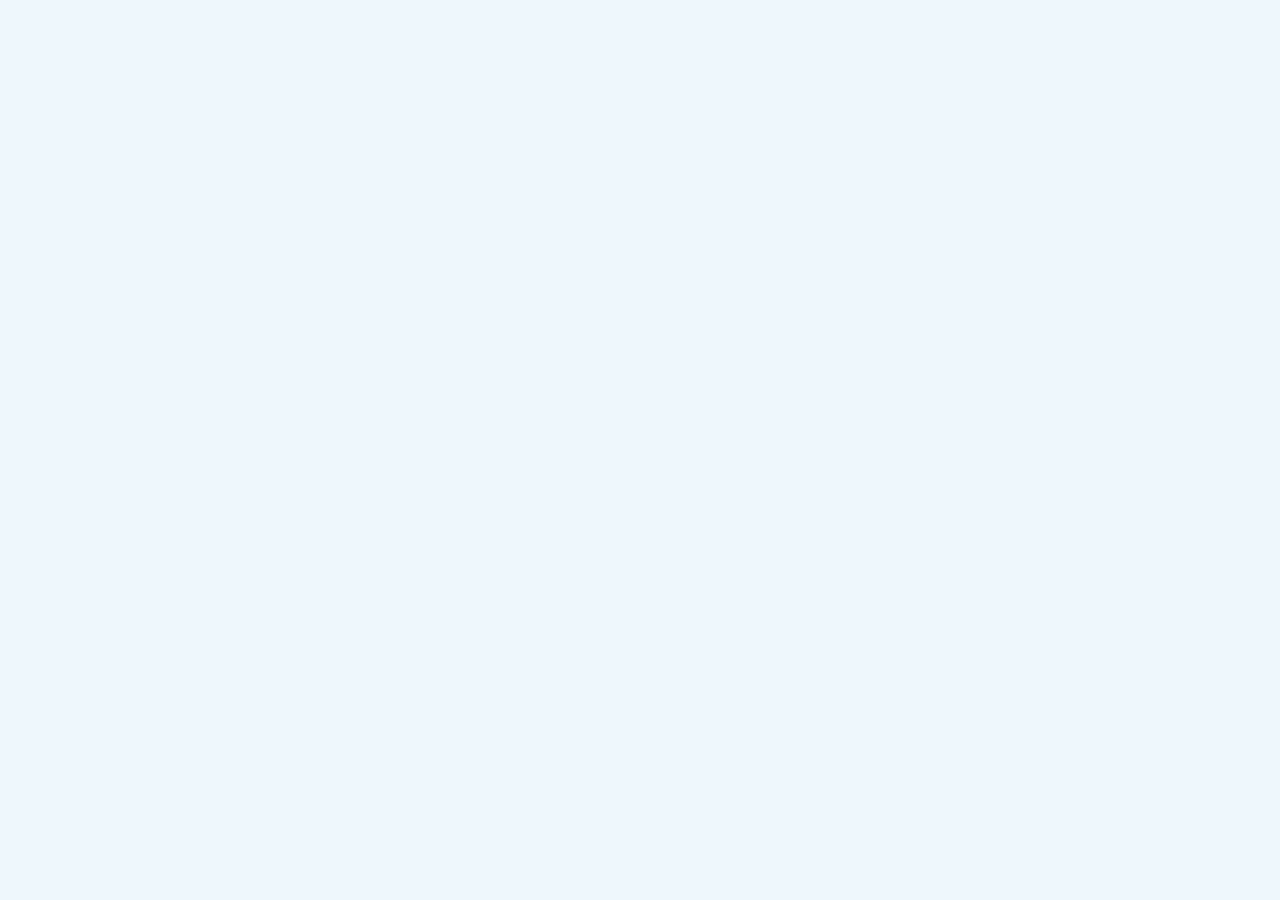
==== commit 92f2caa0: "Connect GitHub Link 01 to Apps Script app" ====
--- a/index.html
+++ b/index.html
@@ -1,638 +1,15 @@
 <!DOCTYPE html>
-
 <html lang="id">
-
 <head>
-
-  <base target="_top">
-
-  <meta name="viewport" content="width=device-width, initial-scale=1.0, viewport-fit=cover">
-
-  <title>Layanan Surat - Puskesmas Klampis Ngasem</title>
-
-
-
-  <link rel="stylesheet" href="./style.css?v=3">
-
-
+<meta charset="UTF-8">
+<meta name="viewport" content="width=device-width, initial-scale=1.0">
+<title>Layanan Surat - Puskesmas Klampis Ngasem</title>
+<style>
+html,body{margin:0;width:100%;height:100%;overflow:hidden;background:#eef7fb}
+iframe{display:block;width:100%;height:100%;border:0}
+</style>
 </head>
-
-
-
 <body>
-
-  <div class="container">
-
-
-
-    <header>
-
-      <div class="brand">
-
-        <div class="logo">+</div>
-
-        <div class="brand-copy">
-
-          <h1>UPTD Puskesmas Klampis Ngasem</h1>
-
-          <p>Layanan Surat Keterangan • Pemohon</p>
-
-        </div>
-
-      </div>
-
-    </header>
-
-
-
-    <section class="hero">
-
-      <div class="hero-top">
-
-        <div>
-
-          <h2>Pengajuan Surat</h2>
-
-          <div class="hero-description">
-
-            Pilih layanan yang dibutuhkan, lalu lengkapi data sesuai formulir.
-
-            Tampilan dirancang mobile-first agar nyaman digunakan dari HP, tablet, maupun PC.
-
-          </div>
-
-        </div>
-
-
-
-        <div class="hero-badge">
-
-          <span class="dot"></span>
-
-          Layanan Online
-
-        </div>
-
-      </div>
-
-
-
-      <div class="cards">
-
-        <div class="card sehat" onclick="bukaForm('SURAT_SEHAT')" role="button" tabindex="0"
-
-             onkeydown="if(event.key==='Enter'||event.key===' '){event.preventDefault();bukaForm('SURAT_SEHAT')}">
-
-          <div class="icon-wrap">🩺</div>
-
-          <h3>Surat Keterangan Sehat</h3>
-
-          <p>Pengajuan surat keterangan sehat untuk keperluan administrasi.</p>
-
-          <div class="mini-tag">LAYANAN KESEHATAN</div>
-
-          <div class="card-action">→</div>
-
-        </div>
-
-
-
-        <div class="card berobat" onclick="bukaForm('KETERANGAN_BEROBAT')" role="button" tabindex="0"
-
-             onkeydown="if(event.key==='Enter'||event.key===' '){event.preventDefault();bukaForm('KETERANGAN_BEROBAT')}">
-
-          <div class="icon-wrap">📋</div>
-
-          <h3>Keterangan Berobat</h3>
-
-          <p>Pengajuan keterangan bahwa pasien telah mendapatkan pelayanan.</p>
-
-          <div class="mini-tag">BUKTI PELAYANAN</div>
-
-          <div class="card-action">→</div>
-
-        </div>
-
-      </div>
-
-
-
-      <div id="formArea" class="form-area">
-
-        <div class="form-header">
-
-          <div class="form-title-line">
-
-            <div class="form-mark" id="formMark">🩺</div>
-
-            <div>
-
-              <h2 id="judulForm">Form Permohonan</h2>
-
-              <p id="subjudulForm">Silakan lengkapi data.</p>
-
-            </div>
-
-          </div>
-
-          <button type="button" class="secondary close-btn" onclick="tutupForm()">Tutup</button>
-
-        </div>
-
-
-
-        <form id="formPermohonan">
-
-          <input type="hidden" id="jenisPermohonan">
-
-
-
-          <div class="form-grid">
-
-
-
-            <!-- NAMA -->
-
-            <div class="field full">
-
-              <label for="nama">Nama</label>
-
-              <input type="text" id="nama" required placeholder="Masukkan nama lengkap" autocomplete="name">
-
-            </div>
-
-
-
-            <!-- UMUR -->
-
-            <div class="field" id="umurField">
-
-              <label for="umur">Umur</label>
-
-              <input type="number" id="umur" min="0" step="1" inputmode="numeric"
-
-                     required placeholder="Masukkan umur">
-
-            </div>
-
-
-
-            <!-- JENIS KELAMIN -->
-
-            <div class="field" id="jenisKelaminField">
-
-              <label for="jenisKelamin">Jenis Kelamin</label>
-
-              <select id="jenisKelamin" required>
-
-                <option value="">Pilih jenis kelamin</option>
-
-                <option value="Laki-laki">Laki-laki</option>
-
-                <option value="Perempuan">Perempuan</option>
-
-              </select>
-
-            </div>
-
-
-
-            <!-- TUJUAN SURAT SEHAT -->
-
-            <div class="field full" id="keperluanField">
-
-              <label for="keperluan">Perihal Tujuan Surat Sehat Untuk?</label>
-
-              <input type="text" id="keperluan" placeholder="Contoh: melamar pekerjaan">
-
-            </div>
-
-
-
-            <!-- PEKERJAAN / SEKOLAH UNTUK BEROBAT -->
-
-            <div class="field" id="pekerjaanField">
-
-              <label for="pekerjaanSekolah">Pekerjaan / Sekolah</label>
-
-              <input type="text" id="pekerjaanSekolah" placeholder="Contoh: Karyawan / SMK">
-
-            </div>
-
-
-
-            <!-- TANGGAL BEROBAT -->
-
-            <div class="field" id="tanggalBerobatField">
-
-              <label for="tanggalBerobat">Tanggal Berobat</label>
-
-              <input type="date" id="tanggalBerobat">
-
-            </div>
-
-
-
-            <!-- ALAMAT -->
-
-            <div class="field full">
-
-              <label for="alamat">Alamat Domisili</label>
-
-              <textarea id="alamat" required placeholder="Masukkan alamat domisili lengkap"></textarea>
-
-            </div>
-
-
-
-            <!-- ================= SURAT SEHAT ================= -->
-
-
-
-            <div class="field sehat-field" id="tinggiBadanField">
-
-              <label for="tinggiBadan">Tinggi Badan <span class="field-note">(* tanpa Cm)</span></label>
-
-              <input type="number" id="tinggiBadan" min="1" step="0.1" inputmode="decimal"
-
-                     placeholder="Contoh: 170">
-
-            </div>
-
-
-
-            <div class="field sehat-field" id="beratBadanField">
-
-              <label for="beratBadan">Berat Badan <span class="field-note">(* tanpa Kg)</span></label>
-
-              <input type="number" id="beratBadan" min="1" step="0.1" inputmode="decimal"
-
-                     placeholder="Contoh: 65">
-
-            </div>
-
-
-
-            <div class="field sehat-field" id="golonganDarahField">
-
-              <label for="golonganDarah">Golongan Darah</label>
-
-              <select id="golonganDarah">
-
-                <option value="">Pilih golongan darah</option>
-
-                <option value="A">A</option>
-
-                <option value="B">B</option>
-
-                <option value="AB">AB</option>
-
-                <option value="O">O</option>
-
-              </select>
-
-            </div>
-
-
-
-            <div class="field sehat-field" id="berkacamataField">
-
-              <label for="berkacamata">Berkacamata / Tidak Berkacamata</label>
-
-              <select id="berkacamata">
-
-                <option value="">Pilih</option>
-
-                <option value="Berkacamata">Berkacamata</option>
-
-                <option value="Tidak Berkacamata">Tidak Berkacamata</option>
-
-              </select>
-
-            </div>
-
-
-
-          </div>
-
-
-
-          <div class="actions">
-
-            <button type="submit" id="btnSubmit">Submit</button>
-
-            <button type="button" class="secondary" onclick="resetForm()">Reset</button>
-
-          </div>
-
-        </form>
-
-
-
-        <div id="message" class="message"></div>
-
-      </div>
-
-
-
-      <div class="footer-note">
-
-        UPTD Puskesmas Klampis Ngasem • Layanan pemohon
-
-      </div>
-
-    </section>
-
-
-
-  </div>
-
-
-
-  <script>
-
-    let jenisAktif = '';
-
-
-
-    function setFieldRequired(id, required) {
-
-      const el = document.getElementById(id);
-
-      if (el) el.required = required;
-
-    }
-
-
-
-    function setVisible(id, visible) {
-
-      const el = document.getElementById(id);
-
-      if (el) el.style.display = visible ? 'flex' : 'none';
-
-    }
-
-
-
-    function bukaForm(jenis) {
-
-      jenisAktif = jenis;
-
-      document.getElementById('jenisPermohonan').value = jenis;
-
-
-
-      const isSehat = jenis === 'SURAT_SEHAT';
-
-      const formArea = document.getElementById('formArea');
-
-      const formMark = document.getElementById('formMark');
-
-
-
-      document.getElementById('judulForm').innerText = isSehat
-
-        ? 'SURAT KETERANGAN SEHAT'
-
-        : 'KETERANGAN BEROBAT';
-
-
-
-      document.getElementById('subjudulForm').innerText = isSehat
-
-        ? 'Silakan masukkan identitas anda kemudian klik submit.'
-
-        : 'Silakan isi data pasien dan tanggal berobat.';
-
-
-
-      formMark.innerText = isSehat ? '🩺' : '📋';
-
-
-
-      // Tema form sesuai jenis layanan
-
-      formArea.classList.remove('theme-sehat','theme-berobat');
-
-      formArea.classList.add(isSehat ? 'theme-sehat' : 'theme-berobat');
-
-
-
-      // Form khusus SURAT SEHAT sesuai rancangan sebelumnya.
-
-      setVisible('keperluanField', isSehat);
-
-      setVisible('pekerjaanField', !isSehat);
-
-      setVisible('tanggalBerobatField', !isSehat);
-
-
-
-      setVisible('tinggiBadanField', isSehat);
-
-      setVisible('beratBadanField', isSehat);
-
-      setVisible('golonganDarahField', isSehat);
-
-      setVisible('berkacamataField', isSehat);
-
-
-
-      setFieldRequired('keperluan', isSehat);
-
-      setFieldRequired('pekerjaanSekolah', !isSehat);
-
-      setFieldRequired('tanggalBerobat', !isSehat);
-
-
-
-      setFieldRequired('tinggiBadan', isSehat);
-
-      setFieldRequired('beratBadan', isSehat);
-
-      setFieldRequired('golonganDarah', isSehat);
-
-      setFieldRequired('berkacamata', isSehat);
-
-
-
-      formArea.style.display = 'block';
-
-
-
-      requestAnimationFrame(() => {
-
-        formArea.scrollIntoView({ behavior: 'smooth', block: 'start' });
-
-      });
-
-    }
-
-
-
-    function tutupForm() {
-
-      document.getElementById('formArea').style.display = 'none';
-
-    }
-
-
-
-    function resetForm() {
-
-      document.getElementById('formPermohonan').reset();
-
-      document.getElementById('jenisPermohonan').value = jenisAktif;
-
-      document.getElementById('message').style.display = 'none';
-
-    }
-
-
-
-    document.getElementById('formPermohonan').addEventListener('submit', function(e) {
-
-      e.preventDefault();
-
-
-
-      const formArea = document.getElementById('formArea');
-
-      const btn = document.getElementById('btnSubmit');
-
-
-
-      const data = {
-
-        jenisPermohonan: jenisAktif,
-
-        nama: document.getElementById('nama').value.trim(),
-
-        jenisKelamin: document.getElementById('jenisKelamin').value,
-
-        umur: document.getElementById('umur').value.trim(),
-
-        pekerjaanSekolah: document.getElementById('pekerjaanSekolah').value.trim(),
-
-        keperluan: document.getElementById('keperluan').value.trim(),
-
-        alamat: document.getElementById('alamat').value.trim(),
-
-
-
-        // Data Surat Keterangan Sehat
-
-        tinggiBadan: document.getElementById('tinggiBadan').value.trim(),
-
-        beratBadan: document.getElementById('beratBadan').value.trim(),
-
-        golonganDarah: document.getElementById('golonganDarah').value,
-
-        berkacamata: document.getElementById('berkacamata').value,
-
-
-
-        tanggalBerobat: document.getElementById('tanggalBerobat').value
-
-      };
-
-
-
-      btn.innerText = 'Mengirim...';
-
-      formArea.classList.add('loading');
-
-
-
-      google.script.run
-
-        .withSuccessHandler(function(result) {
-
-          formArea.classList.remove('loading');
-
-          btn.innerText = 'Submit';
-
-
-
-          tampilMessage(
-
-            'success',
-
-            '<b>Permohonan berhasil dikirim.</b><br><br>' +
-
-            'ID Permohonan:<br><b>' + escapeHtml(result.id) + '</b><br><br>' +
-
-            'Silakan menunggu proses petugas.'
-
-          );
-
-
-
-          document.getElementById('formPermohonan').reset();
-
-          document.getElementById('jenisPermohonan').value = jenisAktif;
-
-        })
-
-        .withFailureHandler(function(error) {
-
-          formArea.classList.remove('loading');
-
-          btn.innerText = 'Submit';
-
-
-
-          tampilMessage(
-
-            'error',
-
-            escapeHtml(error.message || 'Terjadi kesalahan.')
-
-          );
-
-        })
-
-        .submitPermohonan(data);
-
-    });
-
-
-
-    function tampilMessage(type, text) {
-
-      const el = document.getElementById('message');
-
-      el.className = 'message ' + type;
-
-      el.innerHTML = text;
-
-      el.style.display = 'block';
-
-      el.scrollIntoView({ behavior: 'smooth', block: 'nearest' });
-
-    }
-
-
-
-    function escapeHtml(value) {
-
-      return String(value || '')
-
-        .replace(/&/g, '&amp;')
-
-        .replace(/</g, '&lt;')
-
-        .replace(/>/g, '&gt;')
-
-        .replace(/"/g, '&quot;')
-
-        .replace(/'/g, '&#039;');
-
-    }
-
-  </script>
-
+<iframe src="https://script.google.com/macros/s/AKfycbxSxw2w4GfoPg79wbEdo7gCmfssxvt4ZXtL8OMYMKCvGVjno4BdxcZcNIVzCeVwOEXl/exec" title="Layanan Surat - Puskesmas Klampis Ngasem" allow="clipboard-read; clipboard-write"></iframe>
 </body>
-
 </html>
